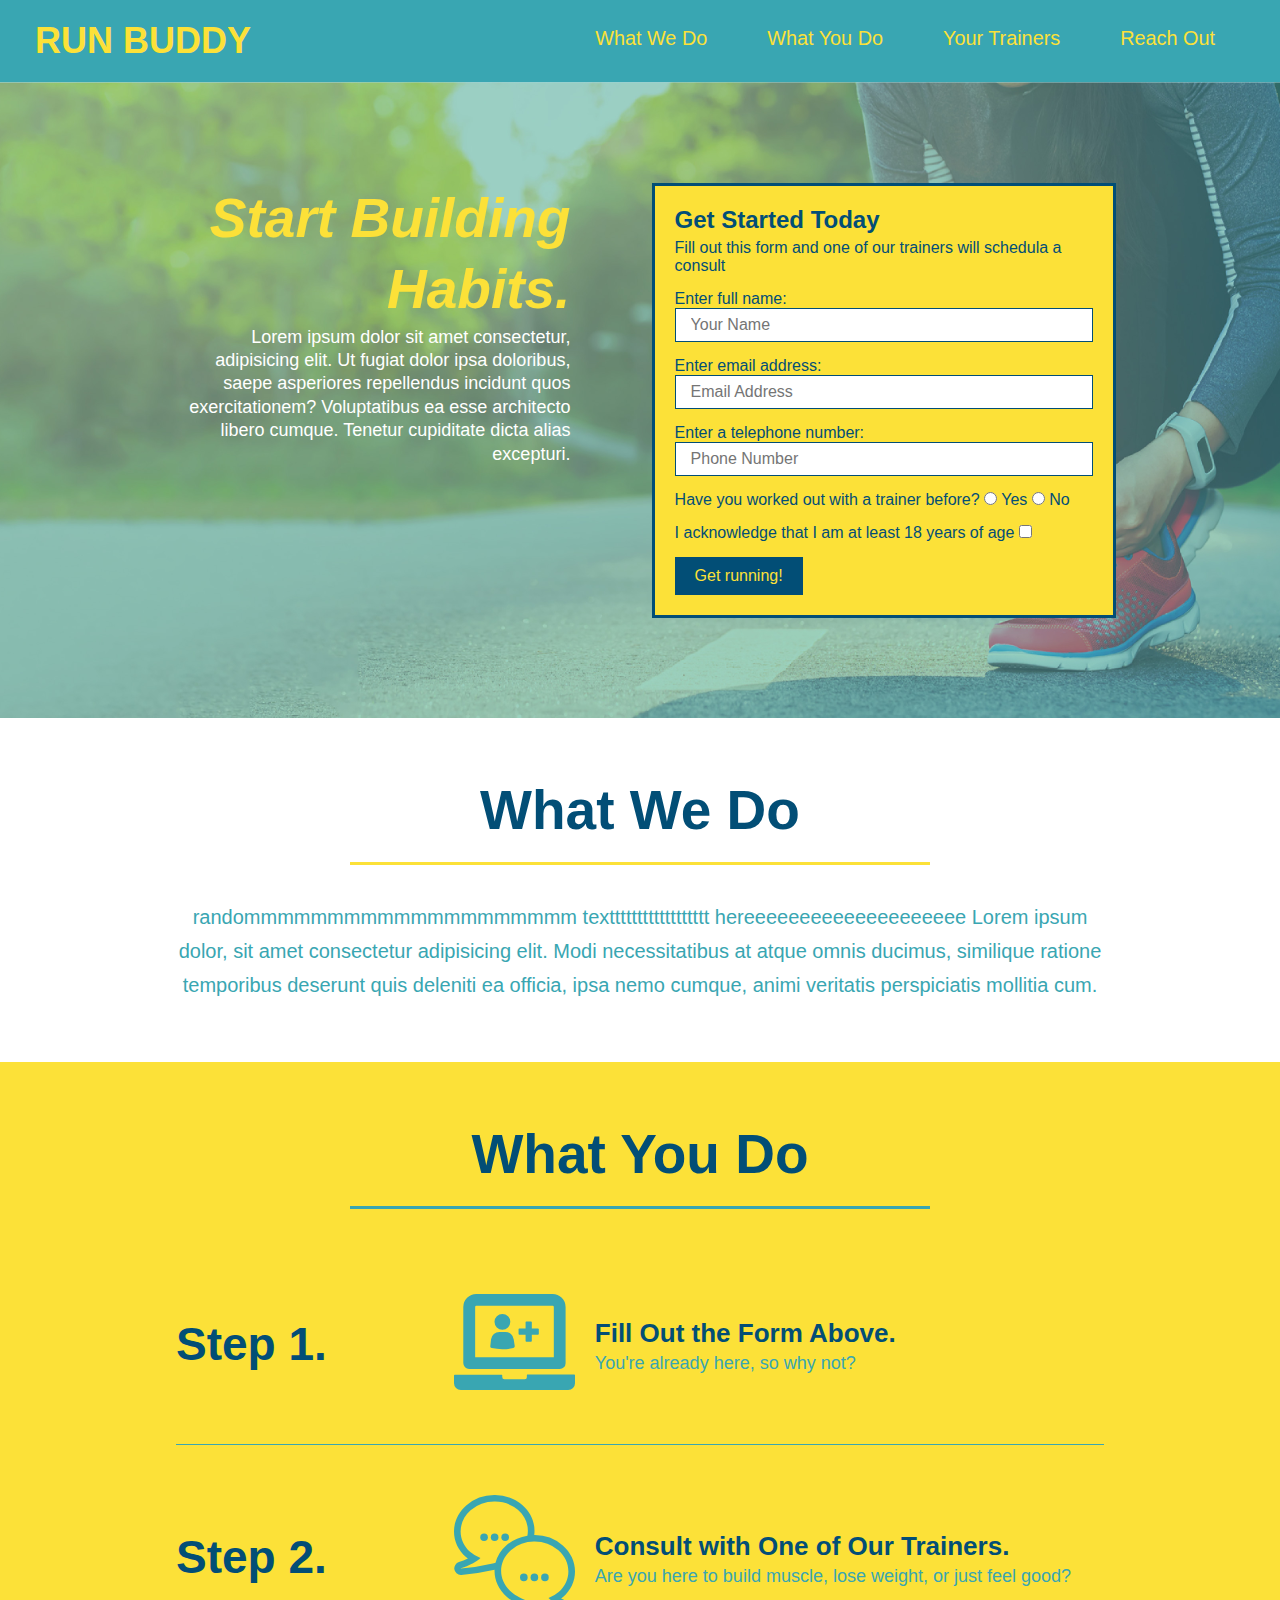
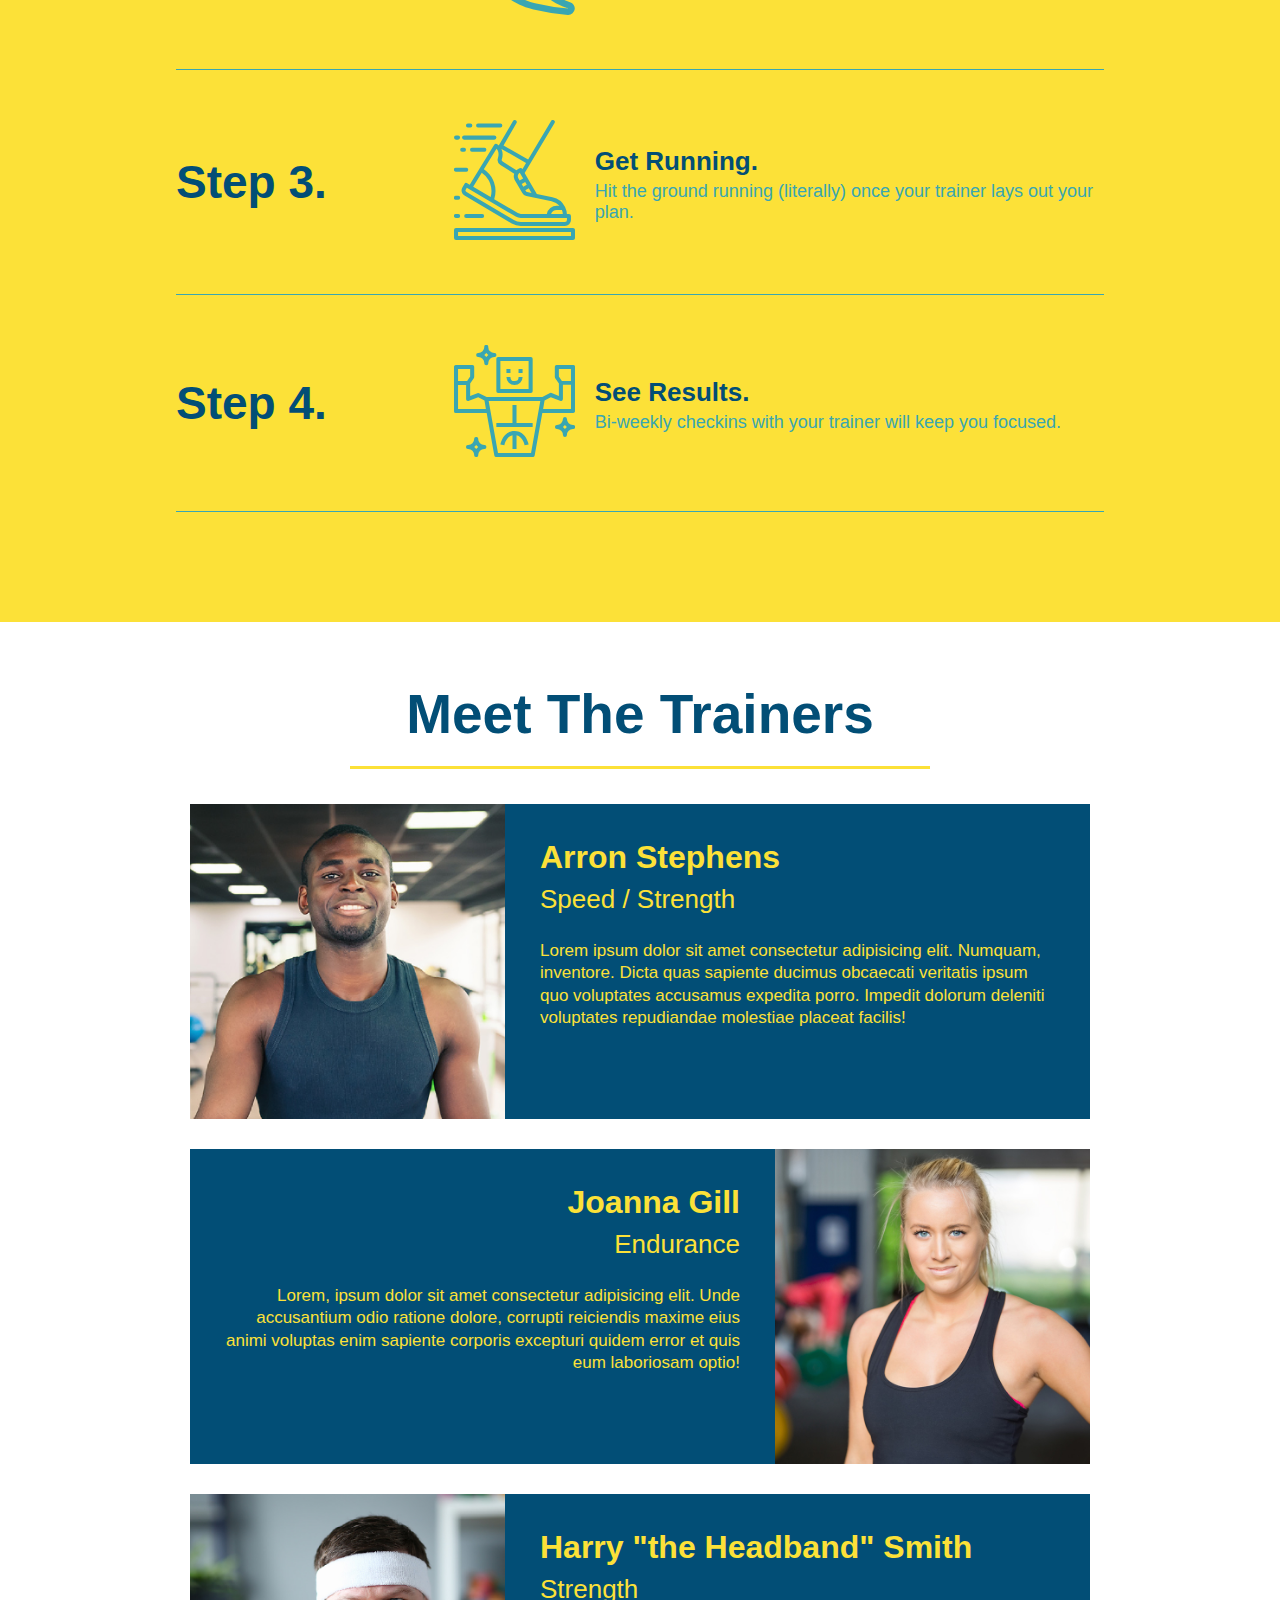
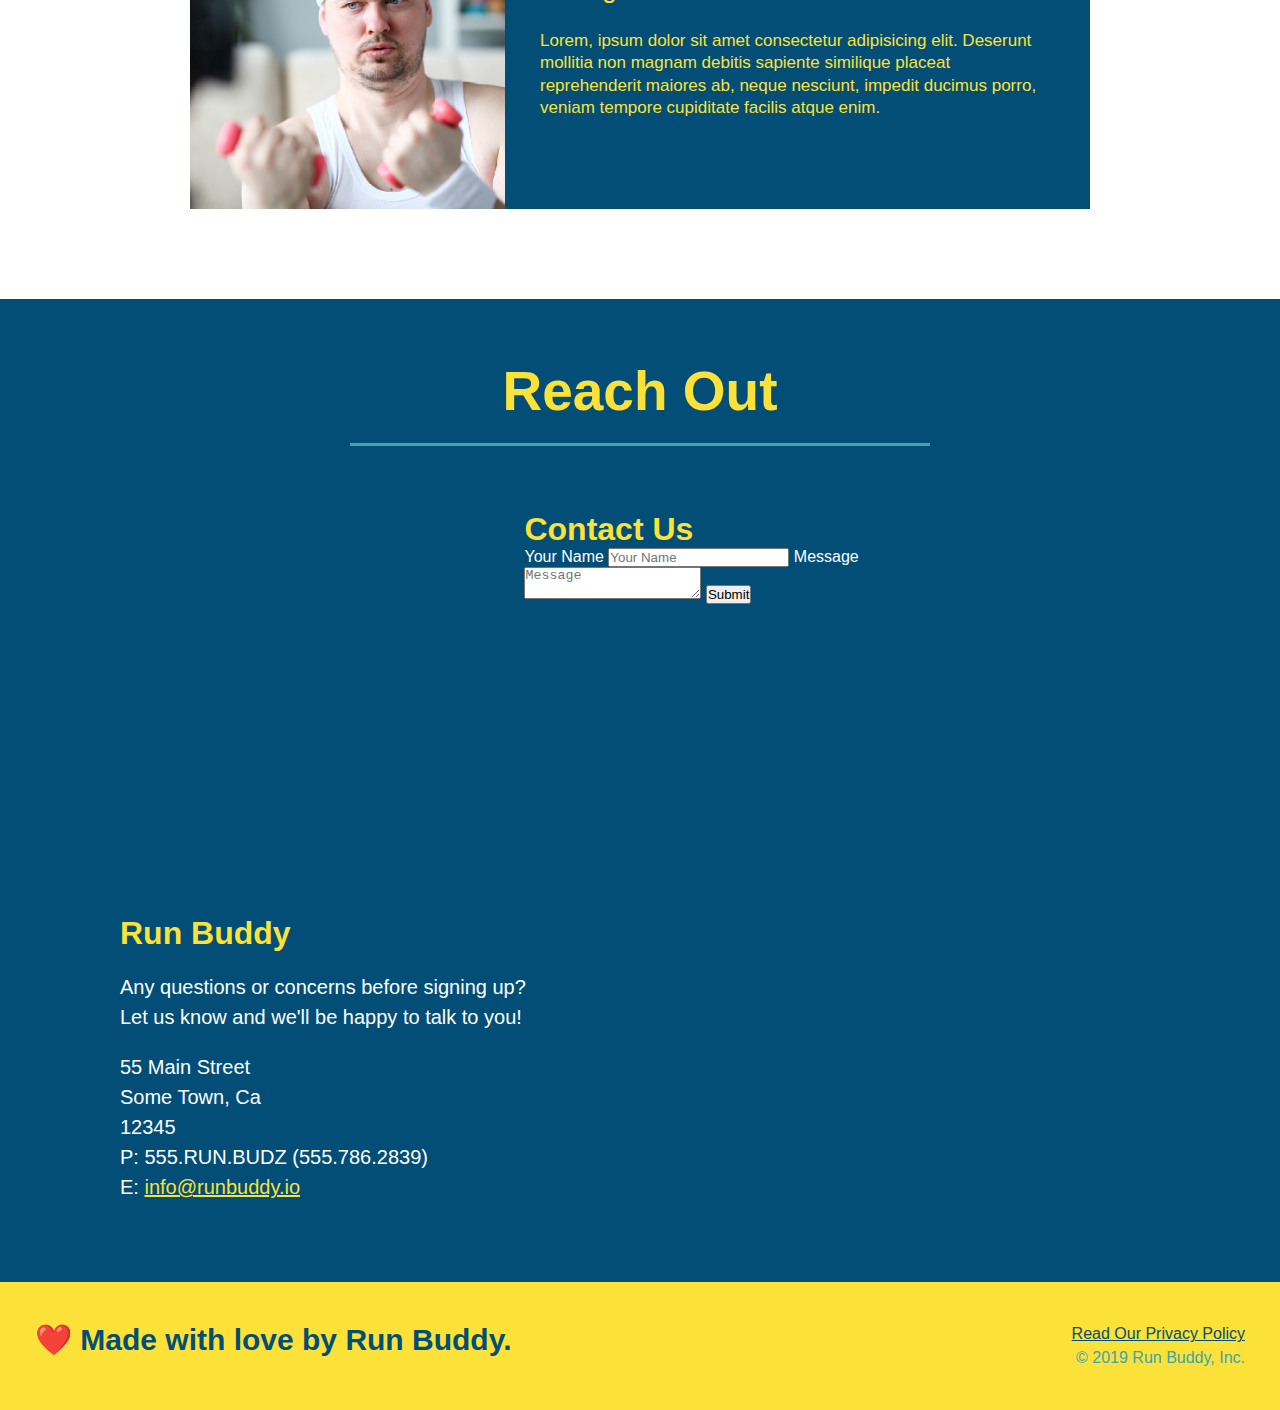
==== index.html @ 15482acc "add flexbox to the steps" ====
<!DOCTYPE html>
<html lang="en">
    <head>
        <meta charset="UTF-8" />
        <title>Run Buddy</title>
        <link rel="stylesheet" href="./assets/css/style.css" />
    </head>
    <body>
        <!-- navigation-->
        <header>
            <h1>
                <a href="/">RUN BUDDY</a>
            </h1>

            <nav>
                <ul>
                    <li>
                        <a href="#what-we-do">What We Do</a>
                    </li>
                    <li>
                        <a href="#what-you-do">What You Do</a>
                    </li>
                    <li>
                        <a href="#your-trainers">Your Trainers</a>
                    </li>
                    <li>
                        <a href="#reach-out">Reach Out</a>
                    </li>
                </ul>
            </nav>
        </header>

        <!-- hero/jumbotron-->
        <section class="hero">
            <div class="hero-cta">
                <h2>Start Building Habits.</h2>
                <p>
                    Lorem ipsum dolor sit amet consectetur, adipisicing elit. Ut fugiat dolor ipsa doloribus, saepe asperiores repellendus incidunt quos exercitationem? Voluptatibus ea esse architecto libero cumque. Tenetur cupiditate dicta alias excepturi.
                </p>
            </div>
            <div class="hero-form">
                <h3>Get Started Today</h3>
                <p>Fill out this form and one of our trainers will schedula a consult</p>
        <!-- Add form element -->
                <form>
                    <label for="name">Enter full name:</label>
                    <input type="text" placeholder="Your Name" name="name" id="name" class="form-input" />
                    <label for="email">Enter email address:</label>
                    <input type="email" placeholder="Email Address" name="email" id="email" class="form-input" />
                    <label for="phone">Enter a telephone number:</label>
                    <input type="tel" placeholder="Phone Number" name="phone" id="phone" class="form-input" />
                    <p>
                        Have you worked out with a trainer before?
                        <input type="radio" name="trainer-confirm" id="trainer-yes" />
                        <label for="trainer-yes">Yes</label>
                        <input type="radio" name="trainer-confirm" id="trainer-no" />
                        <label for="trainer-no">No</label>
                    </p>
                    <p>
                        <label for="checkbox">
                            I acknowledge that I am at least 18 years of age
                        </label>
                        <input type="checkbox" name="age-confirm" id="checkbox" />
                    </p>
                    <button type="submit">
                        Get running!
                    </button>
                </form>
            </div>
        </section>
        <!-- end hero -->

        <!-- "what we do" section -->
        <section id="what-we-do" class="intro">
            <div class="flex-row">
                <h2 class="section-title primary-border">
                    What We Do
                </h2>
            </div>
            <div class="flex-row">
                <p>
                    randommmmmmmmmmmmmmmmmmmm textttttttttttttttttt hereeeeeeeeeeeeeeeeeeee Lorem ipsum dolor, sit amet consectetur adipisicing elit. Modi necessitatibus at atque omnis ducimus, similique ratione temporibus deserunt quis deleniti ea officia, ipsa nemo cumque, animi veritatis perspiciatis mollitia cum.
                </p>
            </div>
        </section>

        <!-- "what you do" section -->
        <section id="what-you-do" class="steps">
            <div class="flex-row">
                <h2 class="section-title secondary-border">
                    What You Do
                </h2>
            </div>
            <div class="step">
                <h3>Step 1.</h3>
                <div class="step-info">
                    <div class="step-img">
                        <img src="./assets/images/step-1.svg" alt="" />
                    </div>
                    <div class="step-text">
                        <h4>Fill Out the Form Above.</h4>
                        <p>You're already here, so why not?</p>
                    </div>
                </div>
            </div>

            <div class="step">
                <h3>Step 2.</h3>
                <div class="step-info">
                    <div class="step-img">
                        <img src="./assets/images/step-2.svg" alt="" />
                    </div>
                    <div class="step-text">
                        <h4>Consult with One of Our Trainers.</h4>
                        <p>Are you here to build muscle, lose weight, or just feel good?</p>
                    </div>
                </div>                
            </div>

            <div class="step">
                <h3>Step 3.</h3>
                <div class="step-info">
                    <div class="step-img">
                        <img src="./assets/images/step-3.svg" alt="" />
                    </div>
                    <div class="step-text">
                        <h4>Get Running.</h4>
                        <p>Hit the ground running (literally) once your trainer lays out your plan.</p>
                    </div>
                </div>
            </div>

            <div class="step">
                <h3>Step 4.</h3>
                <div class="step-info">
                    <div class="step-img">
                        <img src="./assets/images/step-4.svg" alt="" />
                    </div>
                    <div class="step-text">
                        <h4>See Results.</h4>
                        <p>Bi-weekly checkins with your trainer will keep you focused.</p>
                    </div>
                </div>               
            </div>
        </section>

        <!-- "meet the trainers" section -->
        <section id="your-trainers" class="trainers">
            <div class="flex-row">
                <h2 class="section-title primary-border">
                    Meet The Trainers
                </h2>
            </div>
            <article class="trainer">
                <img src="./assets/images/trainer-1.jpg" alt="Arron Stephens in his workout clothes, ready to pump iron" />
                <div class="trainer-bio text-left">
                    <h3>Arron Stephens</h3>
                    <h4>Speed / Strength</h4>
                    <p>
                        Lorem ipsum dolor sit amet consectetur adipisicing elit. Numquam, inventore. Dicta quas sapiente ducimus obcaecati veritatis ipsum quo voluptates accusamus expedita porro. Impedit dolorum deleniti voluptates repudiandae molestiae placeat facilis!
                    </p>
                </div>
            </article>

            <article class="trainer">
                <div class="trainer-bio text-right">
                    <h3>Joanna Gill</h3>
                    <h4>Endurance</h4>
                    <p>
                        Lorem, ipsum dolor sit amet consectetur adipisicing elit. Unde accusantium odio ratione dolore, corrupti reiciendis maxime eius animi voluptas enim sapiente corporis excepturi quidem error et quis eum laboriosam optio!
                    </p>
                </div>
                <img src="./assets/images/trainer-2.jpg" alt="Joanna Gill cooling off after a workout" />
            </article>

            <article class="trainer">
                <img src="./assets/images/trainer-3.jpg" alt="Harry Smith wearing a headband and lifting comically small pink weights" />
                <div class="trainer-bio text-left">
                    <h3>Harry "the Headband" Smith</h3>
                    <h4>Strength</h4>
                    <p>
                        Lorem, ipsum dolor sit amet consectetur adipisicing elit. Deserunt mollitia non magnam debitis sapiente similique placeat reprehenderit maiores ab, neque nesciunt, impedit ducimus porro, veniam tempore cupiditate facilis atque enim.
                    </p>
                </div>
            </article>
        </section>

        <!-- "reach out" section -->
        <section id="reach-out" class="contact">
            <div class="flex-row">
                <h2 class="section-title secondary-border">
                    Reach Out
                </h2>
            </div>
            <div class="contact-info">
                <iframe 
                src="https://www.google.com/maps/embed?pb=!1m18!1m12!1m3!1d11662.022417345603!2d-89.52331076310871!3d43.05183266634225!2m3!1f0!2f0!3f0!3m2!1i1024!2i768!4f13.1!3m3!1m2!1s0x8807afac6331f0a3%3A0x251a394d178d9da2!2s6%20N%20Lincoln%20Ridge%20Dr%2C%20Madison%2C%20WI%2053719!5e0!3m2!1sen!2sus!4v1614653381015!5m2!1sen!2sus" 
                frameborder="0"
                style="border:0;" 
                allowfullscreen="" 
                loading="lazy"
                >
                </iframe>
                <div class="contact-form">
                    <h3>Contact Us</h3>
                    <form>
                       <label for="contact-name">Your Name</label>
                       <input type="text" id="contact-name" placeholder="Your Name" />
                  
                       <label for="contact-message">Message</label>
                       <textarea id="contact-message" placeholder="Message"></textarea>
                  
                       <button type="submit">Submit</button>
                      </form>
                  </div>
                <div>
                    <h3>Run Buddy</h3>
                    <p>
                        Any questions or concerns before signing up?
                        <br />
                        Let us know and we'll be happy to talk to you!
                    </p>
                    <address>
                        55 Main Street <br />
                        Some Town, Ca <br />
                        12345 <br />
                        P: 555.RUN.BUDZ (555.786.2839) <br />
                        E: <a href="mailto:info@runbuddy.io">info@runbuddy.io</a>
                    </address>
                </div>
            </div>
        </section>
       
        <!-- footer -->
        <footer>
            <h2>❤️ Made with love by Run Buddy.</h2>

            <div>
                <a href="#">Read Our Privacy Policy</a> <br />
                &copy; 2019 Run Buddy, Inc.
            </div>
        </footer>
    </body>
</html>
---- assets/css/style.css ----
* {
    margin: 0;
    padding: 0;
    box-sizing: border-box;
}

body {
    color: #39a6b2;
    font-family: Helvetica, Arial, sans-serif;
}

header {
    padding: 20px 35px;
    background-color: #39a6b2;
    display: flex;
    justify-content: space-between;
    flex-wrap: wrap;
}

header h1 {
    font-weight: bold;
    font-size: 36px;
    color: #fce138;
    margin: 0;
}

header a {
    text-decoration: none;
    color: #fce138;
}

header nav {
    margin: 7px 0;
}

header nav ul {
    display: flex;
    flex-wrap: wrap;
    justify-content: space-between;
    align-items: center;
    list-style: none;
}

header nav ul li a {
    margin: 0 30px;
    font-weight: lighter;
    font-size: 1.55vw;
}

footer {
    background: #fce138;
    width: 100%;
    padding: 40px 35px;
    display: flex;
    justify-content: space-between;
    flex-wrap: wrap;
}

footer h2 {
    color: #024e76;
    font-size: 30px;
    margin: 0;
}

footer div {
    line-height: 1.5;
    text-align: right;
}

footer a {
    color: #024e76;
}

section {
    padding: 60px;
}

/* Hero Style Start */
.hero {
    background-image: url("../images/hero-bg.jpg");
    background-size: cover;
    background-position: center;
    display: flex;
    justify-content: center;
    flex-wrap: wrap;
}

.hero-cta {
    width: 35%;
    text-align: right;
    margin: 3.5%;
    color: #fff;
    font-size: 18px;
    line-height: 1.3;
}

.hero-cta h2 {
    font-style: italic;
    font-size: 55px;
    color: #fce138;
}

.hero-form {
    color: #024e76;
    padding: 20px;
    background-color: #fce138;
    border: solid 3px #024e76;
    width: 40%;
    margin: 3.5%;
}

.hero-form h3 {
    margin: 0;
    font-size: 24px;
}

.hero-form p {
    margin: 5px 0 15px 0;
}

.form-input {
    display: block;
    font-size: 16px;
    padding: 7px 15px;
    border: 1px solid #024e76;
    color: #024e76;
    width: 100%;
    margin-bottom: 15px;
}

.hero-form button {
    padding: 10px 20px;
    border: none;
    font-size: 16px;
    color: #fce138;
    background-color: #024e76;
}

/* Hero Style End */

.intro p {
    line-height: 1.7;
    color: #39a6b2;
    width: 80%;
    font-size: 20px;
    margin: 0 auto;
    text-align: center;
}

.steps {
    background: #fce138;
}

.section-title {
    font-size: 55px;
    color: #024e76;
    border-bottom: 3px solid;
    padding-bottom: 20px;
    text-align: center;
    margin: 0 auto 35px auto;
    width: 50%;
}

.primary-border {
    border-color: #fce138;
}

.secondary-border {
    border-color: #39a6b2;
}

.step {
    margin: 50px auto;
    padding-bottom: 50px;
    width: 80%;
    border-bottom: 1px solid #39a6b2;
    display: flex;
    flex-wrap: wrap;
    align-items: center;
    justify-content: space-between;
}

.step h3 {
    color: #024e76;
    font-size: 46px;
    flex: 1 30%;
}

.step-info {
    flex: 2 70%;
    display: flex;
    flex-wrap: wrap;
    align-items: center;
}

.step-img {
    flex: 1 12%;
    margin-right: 20px;
}

.step-img img {
    max-width: 100%;
}

.step-text {
    flex: 12;
}

.step-text p {
    color: #39a6b2;
    font-size: 18px;
}

.step-text h4 {
    font-size: 26px;
    line-height: 1.5;
    color: #024e76;
}

/* Trainers section */
.trainers {

}

.trainer {
    width: 900px;
    margin: 0 auto 30px auto;
    background: #024e76;
    color: #fce138;
    overflow: auto;
}

.trainer img {
    width: 35%;
    float: left;
}

.trainer-bio {
    padding: 35px;
    float: left;
    width: 65%;
}

.trainer-bio h3 {
    font-size: 32px;
    margin-bottom: 8px;
}

.trainer-bio h4 {
    font-weight: lighter;
    font-size: 26px;
    margin-bottom: 25px;
}

.trainer-bio p {
    font-size: 17px;
    line-height: 1.3;
}

/* Reach Out section */
.contact {
    background-color: #024e76;
}

.contact h2 {
    color: #fce138;
}

.contact-info iframe {
    width: 400px;
    height: 400px;
}

.contact-info div {
    width: 410px;
    display: inline-block;
    vertical-align: top;
    text-align: left;
    margin: 30px 0 0 60px;
    color: white;
}

.contact-info div h3 {
    color: #fce138;
    font-size: 32px;
}

.contact-info p, .contact-info address {
    margin: 20px 0;
    line-height: 1.5;
    font-size: 20px;
    font-style: normal;
}

.contact-info a {
    color: #fce138;
}

.text-left {
    text-align: left;
}

.text-right {
    text-align: right;
}

.flex-row {
    display: flex;
}
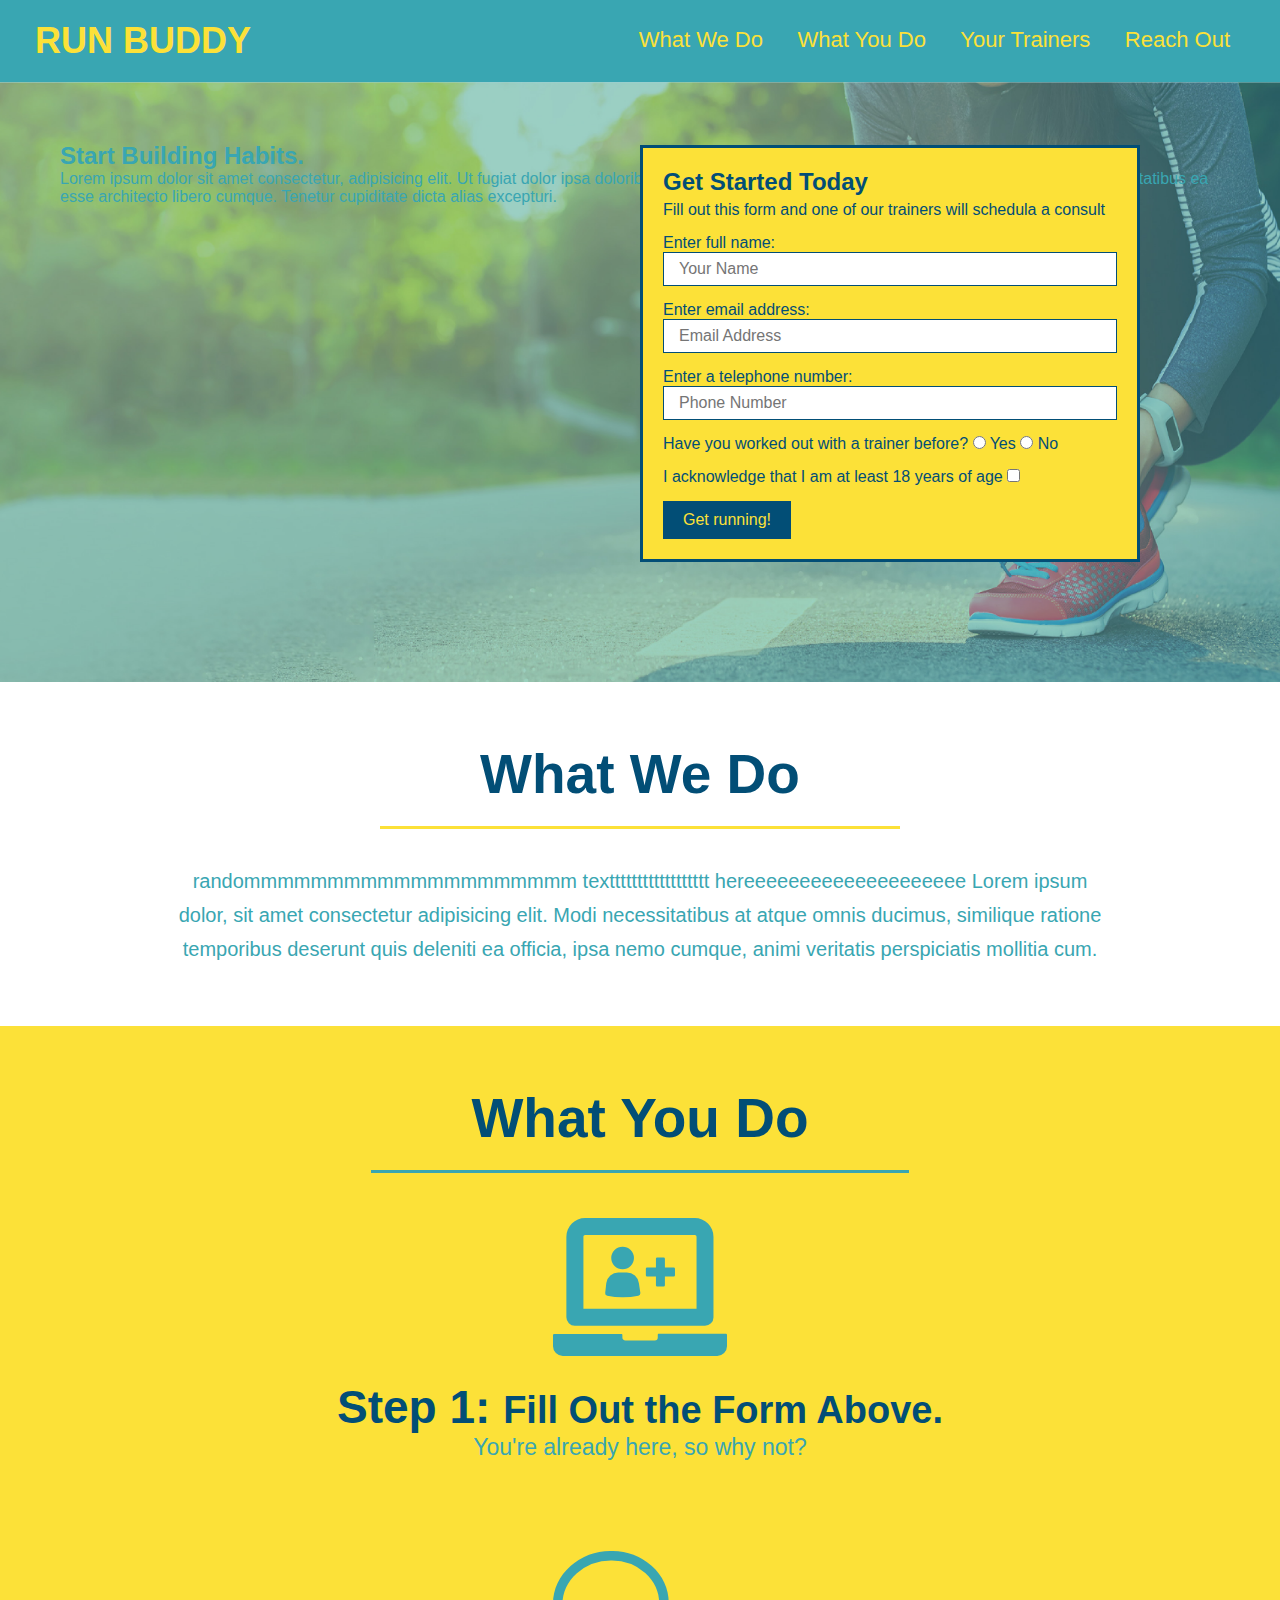
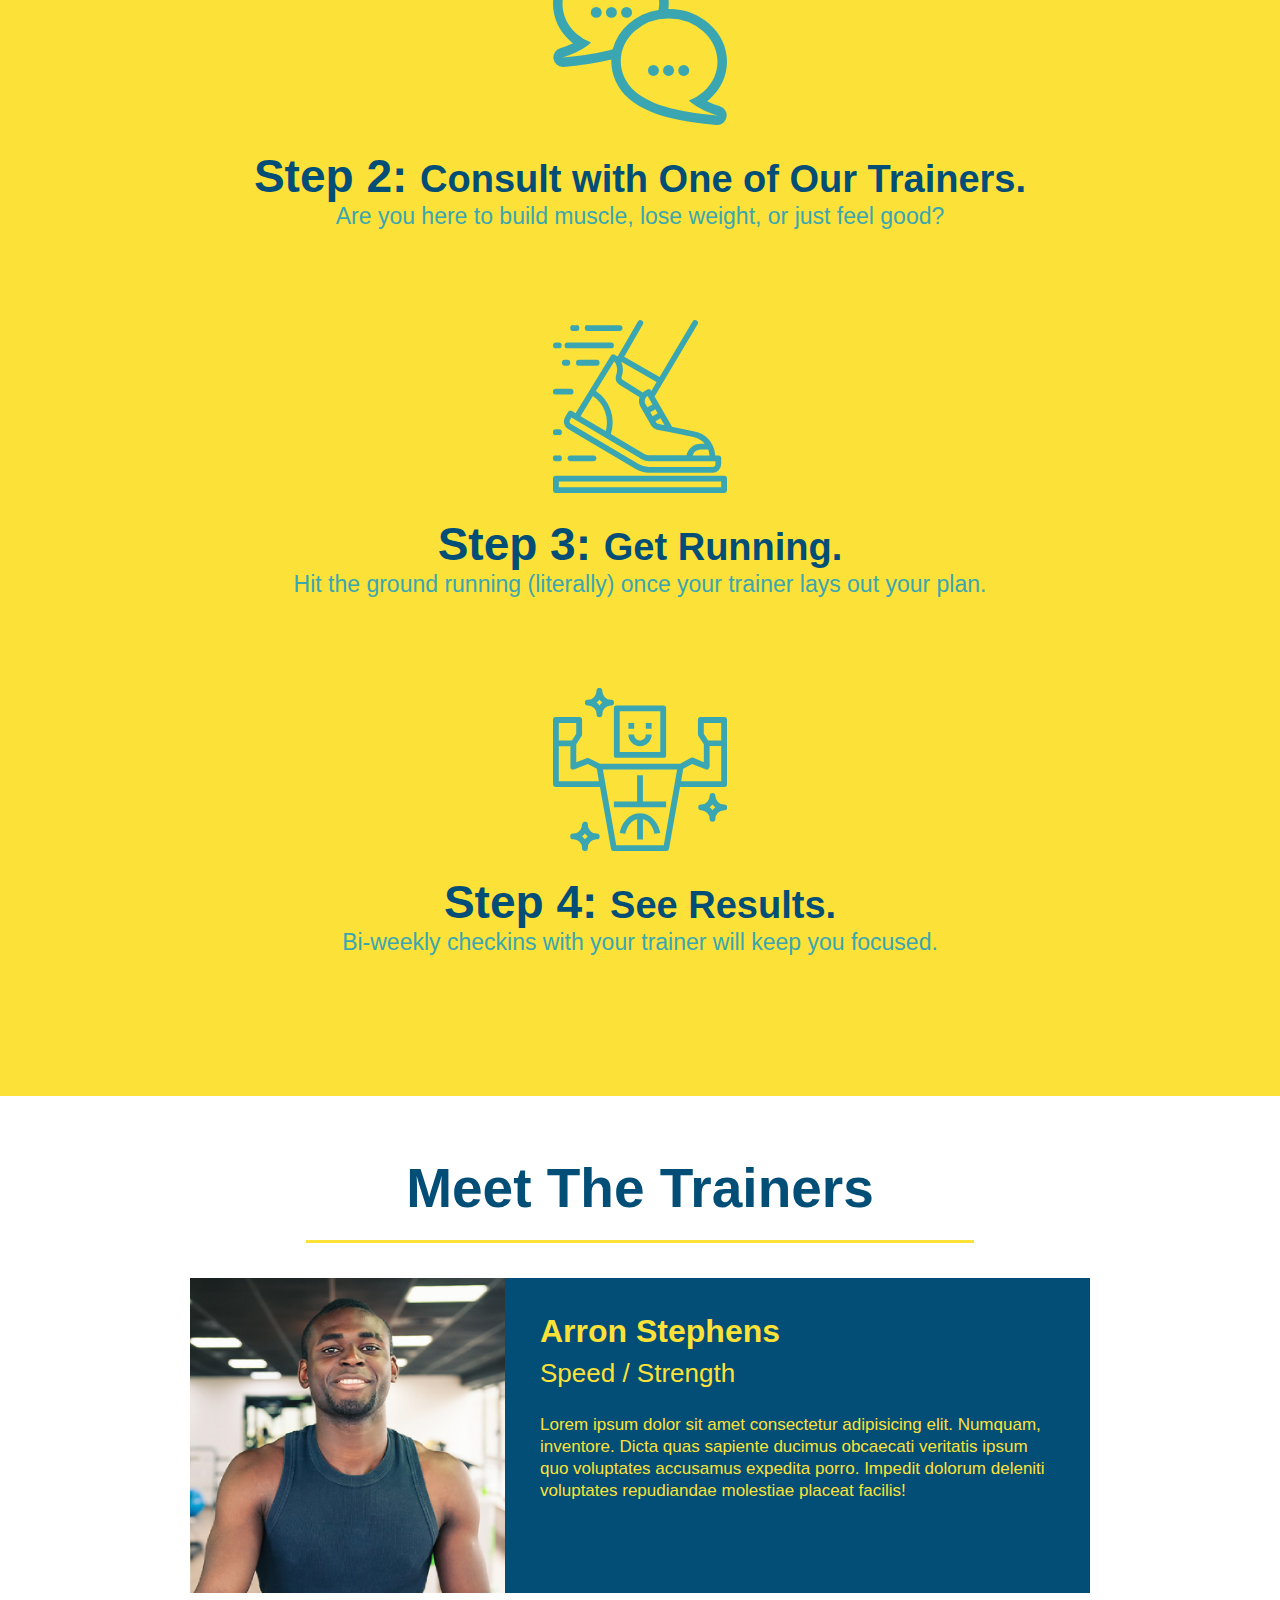
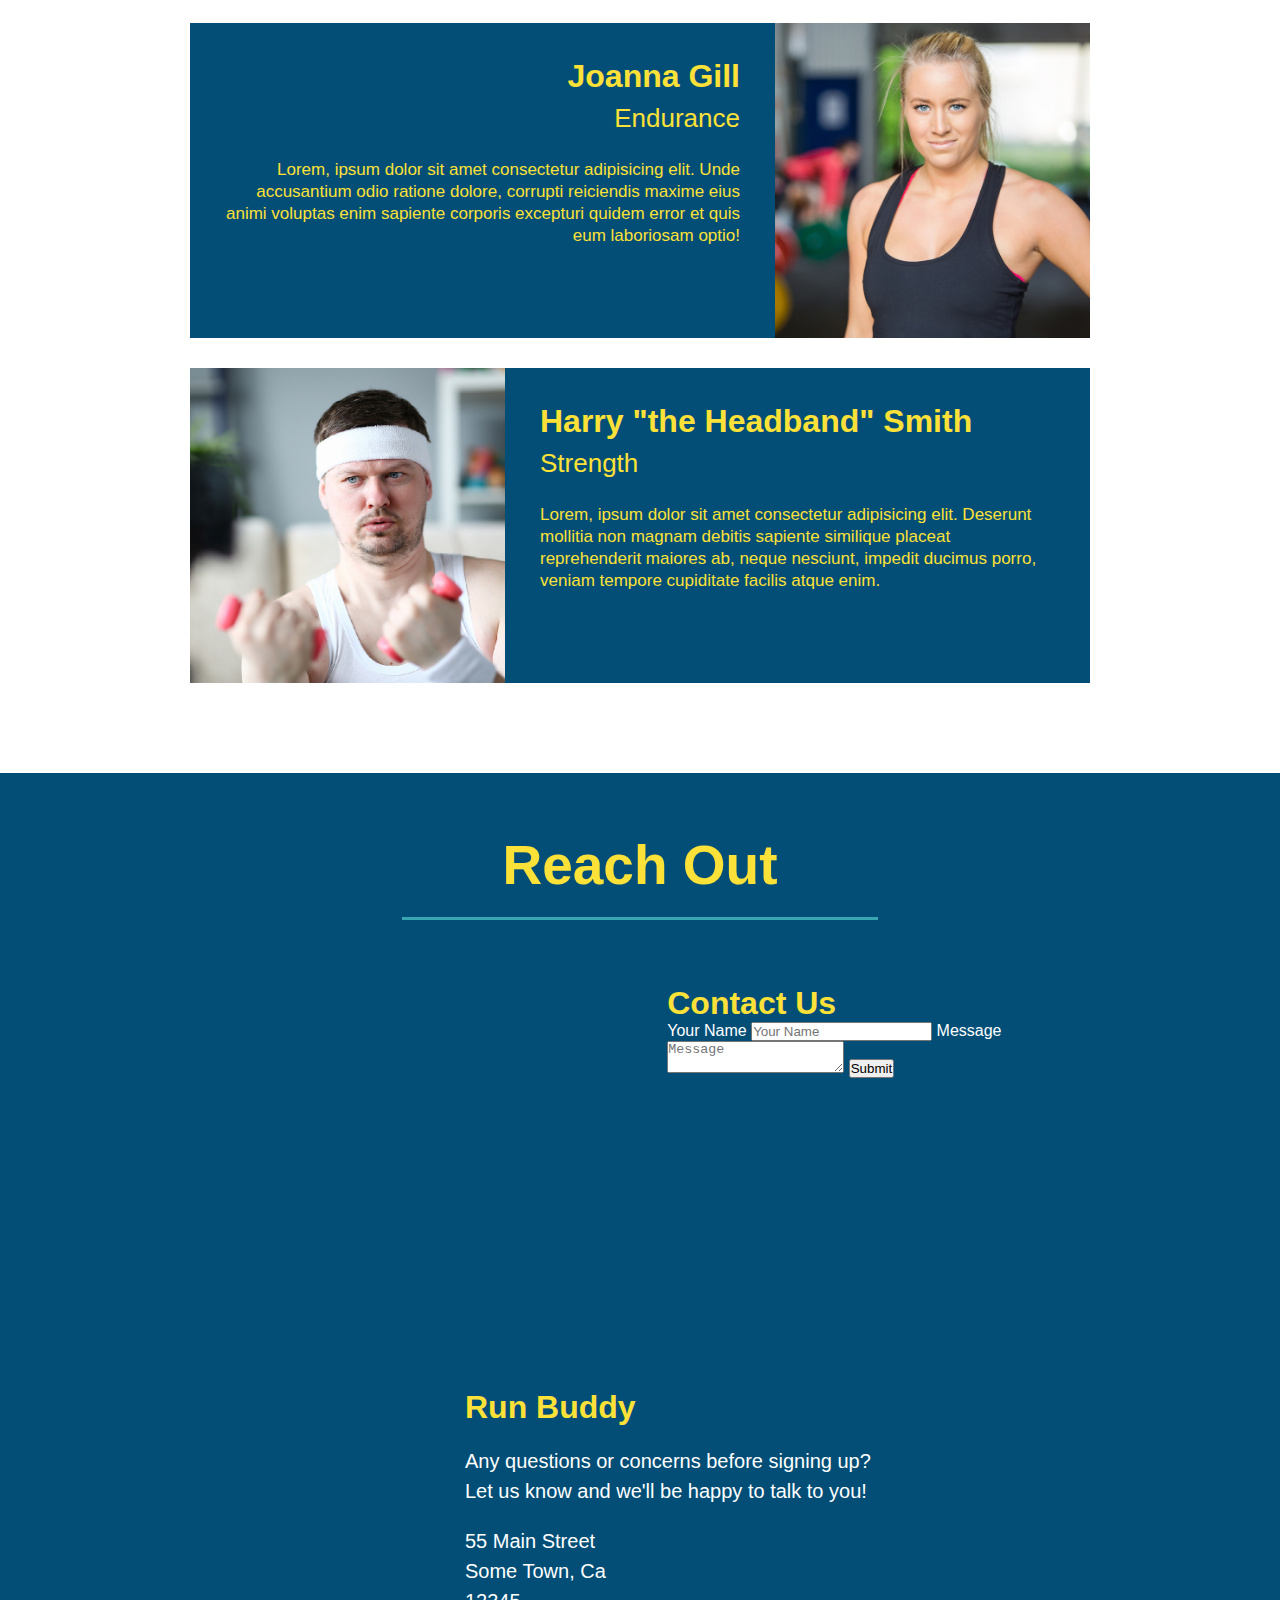
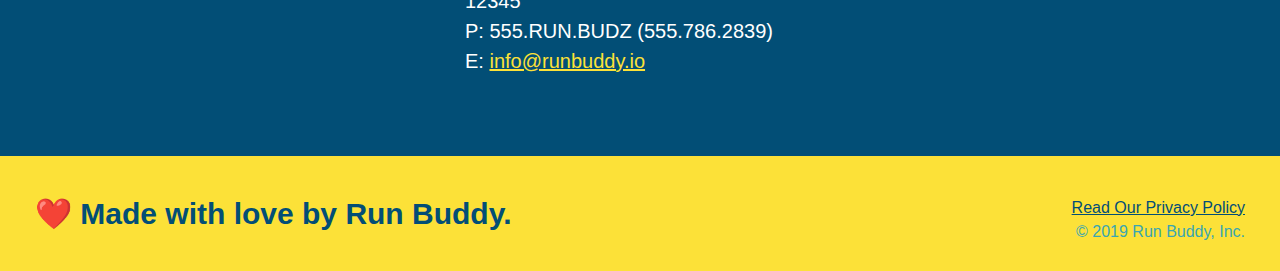
==== commit 4efee8fe: "clean tree" ====
--- a/index.html
+++ b/index.html
@@ -2,6 +2,7 @@
 <html lang="en">
     <head>
         <meta charset="UTF-8" />
+       <!-- <meta name="viewport" content="width=device-width, initial-scale=1.0" /> -->
         <title>Run Buddy</title>
         <link rel="stylesheet" href="./assets/css/style.css" />
     </head>
@@ -72,85 +73,44 @@
 
         <!-- "what we do" section -->
         <section id="what-we-do" class="intro">
-            <div class="flex-row">
-                <h2 class="section-title primary-border">
-                    What We Do
-                </h2>
-            </div>
-            <div class="flex-row">
-                <p>
-                    randommmmmmmmmmmmmmmmmmmm textttttttttttttttttt hereeeeeeeeeeeeeeeeeeee Lorem ipsum dolor, sit amet consectetur adipisicing elit. Modi necessitatibus at atque omnis ducimus, similique ratione temporibus deserunt quis deleniti ea officia, ipsa nemo cumque, animi veritatis perspiciatis mollitia cum.
-                </p>
-            </div>
+            <h2 class="section-title primary-border">What We Do</h2>
+            <p>
+                randommmmmmmmmmmmmmmmmmmm textttttttttttttttttt hereeeeeeeeeeeeeeeeeeee Lorem ipsum dolor, sit amet consectetur adipisicing elit. Modi necessitatibus at atque omnis ducimus, similique ratione temporibus deserunt quis deleniti ea officia, ipsa nemo cumque, animi veritatis perspiciatis mollitia cum.
+            </p>
         </section>
 
         <!-- "what you do" section -->
         <section id="what-you-do" class="steps">
-            <div class="flex-row">
-                <h2 class="section-title secondary-border">
-                    What You Do
-                </h2>
-            </div>
-            <div class="step">
-                <h3>Step 1.</h3>
-                <div class="step-info">
-                    <div class="step-img">
-                        <img src="./assets/images/step-1.svg" alt="" />
-                    </div>
-                    <div class="step-text">
-                        <h4>Fill Out the Form Above.</h4>
-                        <p>You're already here, so why not?</p>
-                    </div>
-                </div>
-            </div>
-
-            <div class="step">
-                <h3>Step 2.</h3>
-                <div class="step-info">
-                    <div class="step-img">
-                        <img src="./assets/images/step-2.svg" alt="" />
-                    </div>
-                    <div class="step-text">
-                        <h4>Consult with One of Our Trainers.</h4>
-                        <p>Are you here to build muscle, lose weight, or just feel good?</p>
-                    </div>
-                </div>                
-            </div>
-
-            <div class="step">
-                <h3>Step 3.</h3>
-                <div class="step-info">
-                    <div class="step-img">
-                        <img src="./assets/images/step-3.svg" alt="" />
-                    </div>
-                    <div class="step-text">
-                        <h4>Get Running.</h4>
-                        <p>Hit the ground running (literally) once your trainer lays out your plan.</p>
-                    </div>
-                </div>
-            </div>
-
-            <div class="step">
-                <h3>Step 4.</h3>
-                <div class="step-info">
-                    <div class="step-img">
-                        <img src="./assets/images/step-4.svg" alt="" />
-                    </div>
-                    <div class="step-text">
-                        <h4>See Results.</h4>
-                        <p>Bi-weekly checkins with your trainer will keep you focused.</p>
-                    </div>
-                </div>               
+            <h2 class="section-title secondary-border">What You Do</h2>
+
+            <div>
+                <img src="./assets/images/step-1.svg" alt="" />
+                <h3>Step 1: <span>Fill Out the Form Above.</span></h3>
+                <p>You're already here, so why not?</p>
+            </div>
+
+            <div>
+                <img src="./assets/images/step-2.svg" alt="" />
+                <h3>Step 2: <span>Consult with One of Our Trainers.</span></h3>
+                <p>Are you here to build muscle, lose weight, or just feel good?</p>
+            </div>
+
+            <div>
+                <img src="./assets/images/step-3.svg" alt="" />
+                <h3>Step 3: <span>Get Running.</span></h3>
+                <p>Hit the ground running (literally) once your trainer lays out your plan.</p>
+            </div>
+
+            <div>
+                <img src="./assets/images/step-4.svg" alt="" />
+                <h3>Step 4: <span>See Results.</span></h3>
+                <p>Bi-weekly checkins with your trainer will keep you focused.</p>
             </div>
         </section>
 
         <!-- "meet the trainers" section -->
         <section id="your-trainers" class="trainers">
-            <div class="flex-row">
-                <h2 class="section-title primary-border">
-                    Meet The Trainers
-                </h2>
-            </div>
+            <h2 class="section-title primary-border">Meet The Trainers</h2>
             <article class="trainer">
                 <img src="./assets/images/trainer-1.jpg" alt="Arron Stephens in his workout clothes, ready to pump iron" />
                 <div class="trainer-bio text-left">
@@ -187,11 +147,7 @@
 
         <!-- "reach out" section -->
         <section id="reach-out" class="contact">
-            <div class="flex-row">
-                <h2 class="section-title secondary-border">
-                    Reach Out
-                </h2>
-            </div>
+            <h2 class="section-title secondary-border">Reach Out</h2>
             <div class="contact-info">
                 <iframe 
                 src="https://www.google.com/maps/embed?pb=!1m18!1m12!1m3!1d11662.022417345603!2d-89.52331076310871!3d43.05183266634225!2m3!1f0!2f0!3f0!3m2!1i1024!2i768!4f13.1!3m3!1m2!1s0x8807afac6331f0a3%3A0x251a394d178d9da2!2s6%20N%20Lincoln%20Ridge%20Dr%2C%20Madison%2C%20WI%2053719!5e0!3m2!1sen!2sus!4v1614653381015!5m2!1sen!2sus" 
--- a/assets/css/style.css
+++ b/assets/css/style.css
@@ -12,9 +12,6 @@
 header {
     padding: 20px 35px;
     background-color: #39a6b2;
-    display: flex;
-    justify-content: space-between;
-    flex-wrap: wrap;
 }
 
 header h1 {
@@ -22,6 +19,7 @@
     font-size: 36px;
     color: #fce138;
     margin: 0;
+    display: inline;
 }
 
 header a {
@@ -30,39 +28,35 @@
 }
 
 header nav {
+    float: right;
     margin: 7px 0;
 }
 
-header nav ul {
-    display: flex;
-    flex-wrap: wrap;
-    justify-content: space-between;
-    align-items: center;
-    list-style: none;
+header nav ul li {
+    display: inline;
 }
 
 header nav ul li a {
-    margin: 0 30px;
+    padding: 10px 15px;
     font-weight: lighter;
-    font-size: 1.55vw;
+    font-size: 22px;
 }
 
 footer {
     background: #fce138;
     width: 100%;
     padding: 40px 35px;
-    display: flex;
-    justify-content: space-between;
-    flex-wrap: wrap;
 }
 
 footer h2 {
+    display: inline;
     color: #024e76;
     font-size: 30px;
     margin: 0;
 }
 
 footer div {
+    float: right;
     line-height: 1.5;
     text-align: right;
 }
@@ -78,35 +72,22 @@
 /* Hero Style Start */
 .hero {
     background-image: url("../images/hero-bg.jpg");
+    height: 600px;
     background-size: cover;
     background-position: center;
-    display: flex;
-    justify-content: center;
-    flex-wrap: wrap;
-}
-
-.hero-cta {
-    width: 35%;
-    text-align: right;
-    margin: 3.5%;
-    color: #fff;
-    font-size: 18px;
-    line-height: 1.3;
-}
-
-.hero-cta h2 {
-    font-style: italic;
-    font-size: 55px;
-    color: #fce138;
+    position: relative;
+    align-items: flex-start;
 }
 
 .hero-form {
     color: #024e76;
     padding: 20px;
+    width: 500px;
     background-color: #fce138;
     border: solid 3px #024e76;
-    width: 40%;
-    margin: 3.5%;
+    position: absolute;
+    bottom: 120px;
+    right: 140px;
 }
 
 .hero-form h3 {
@@ -137,6 +118,10 @@
 }
 
 /* Hero Style End */
+
+.intro {
+    text-align: center;
+}
 
 .intro p {
     line-height: 1.7;
@@ -144,21 +129,20 @@
     width: 80%;
     font-size: 20px;
     margin: 0 auto;
-    text-align: center;
 }
 
 .steps {
+    text-align: center;
     background: #fce138;
 }
 
 .section-title {
     font-size: 55px;
     color: #024e76;
+    margin-bottom: 35px;
+    padding: 0 100px 20px 100px;
+    display: inline-block;
     border-bottom: 3px solid;
-    padding-bottom: 20px;
-    text-align: center;
-    margin: 0 auto 35px auto;
-    width: 50%;
 }
 
 .primary-border {
@@ -169,57 +153,33 @@
     border-color: #39a6b2;
 }
 
-.step {
-    margin: 50px auto;
-    padding-bottom: 50px;
-    width: 80%;
-    border-bottom: 1px solid #39a6b2;
-    display: flex;
-    flex-wrap: wrap;
-    align-items: center;
-    justify-content: space-between;
-}
-
-.step h3 {
+.steps div {
+    margin-bottom: 80px;
+}
+
+.steps img {
+    width: 15%;
+    margin: 10px 0;
+}
+
+.steps h3 {
     color: #024e76;
     font-size: 46px;
-    flex: 1 30%;
-}
-
-.step-info {
-    flex: 2 70%;
-    display: flex;
-    flex-wrap: wrap;
-    align-items: center;
-}
-
-.step-img {
-    flex: 1 12%;
-    margin-right: 20px;
-}
-
-.step-img img {
-    max-width: 100%;
-}
-
-.step-text {
-    flex: 12;
-}
-
-.step-text p {
+    margin-top: 10px;
+}
+
+.steps p {
     color: #39a6b2;
-    font-size: 18px;
-}
-
-.step-text h4 {
-    font-size: 26px;
-    line-height: 1.5;
-    color: #024e76;
+    font-size: 23px;
+}
+
+.steps span {
+    font-size: 38px;
 }
 
 /* Trainers section */
 .trainers {
-
+    text-align: center;
 }
 
 .trainer {
@@ -241,6 +201,14 @@
     width: 65%;
 }
 
+.text-left {
+    text-align: left;
+}
+
+.text-right {
+    text-align: right;
+}
+
 .trainer-bio h3 {
     font-size: 32px;
     margin-bottom: 8px;
@@ -259,6 +227,7 @@
 
 /* Reach Out section */
 .contact {
+    text-align: center;
     background-color: #024e76;
 }
 
@@ -294,16 +263,4 @@
 
 .contact-info a {
     color: #fce138;
-}
-
-.text-left {
-    text-align: left;
-}
-
-.text-right {
-    text-align: right;
-}
-
-.flex-row {
-    display: flex;
 }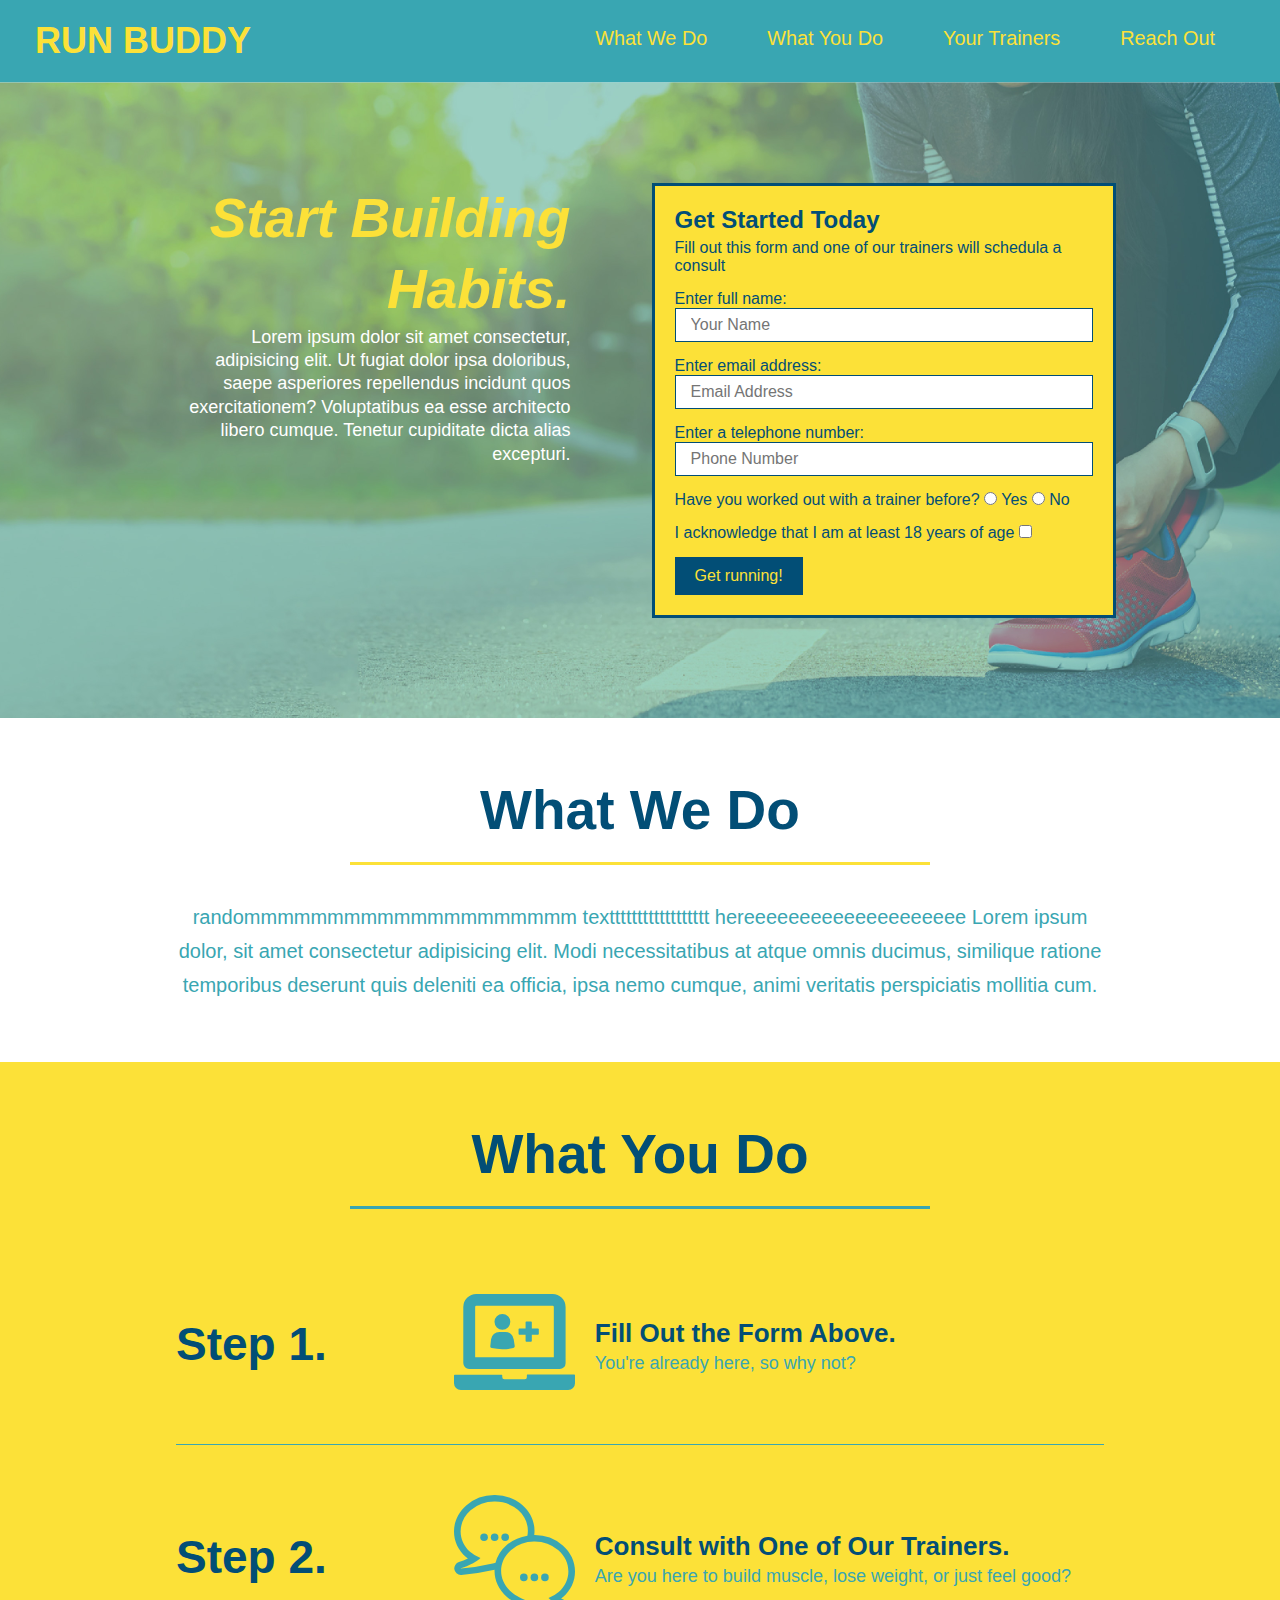
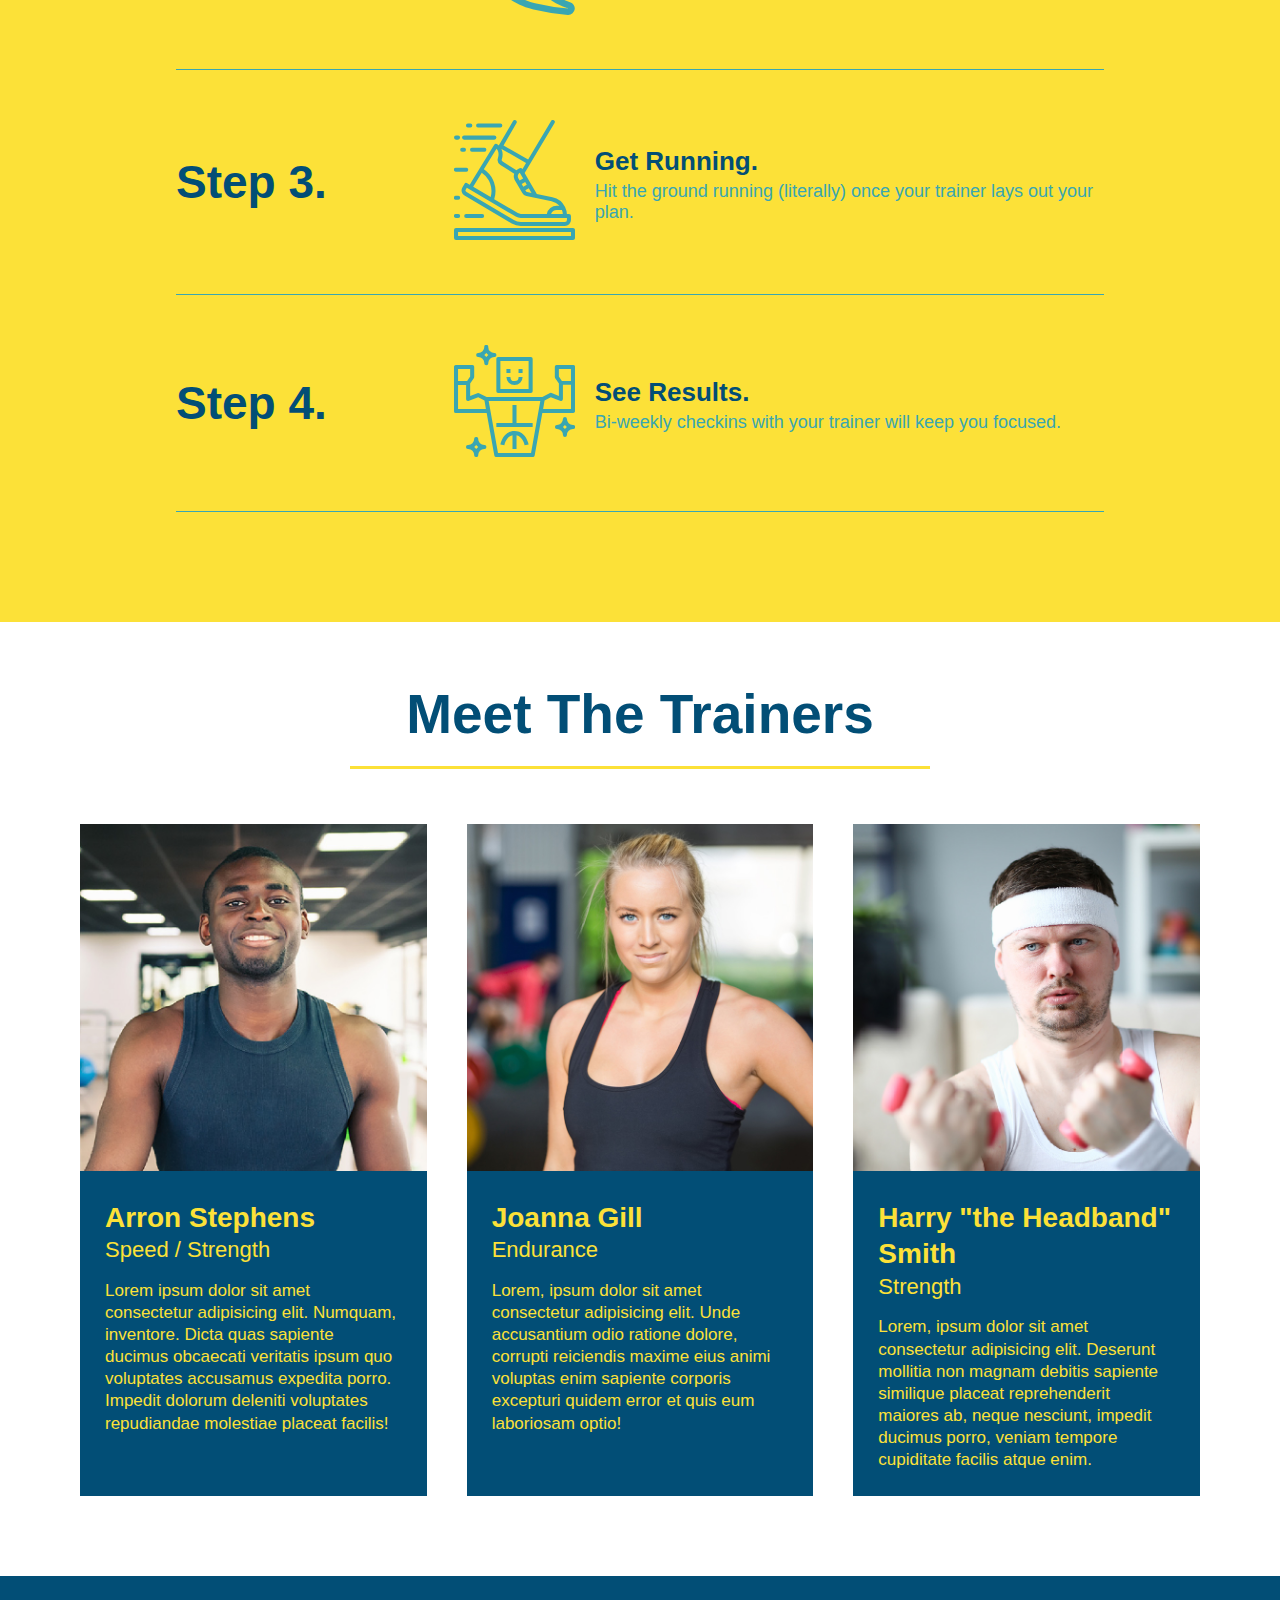
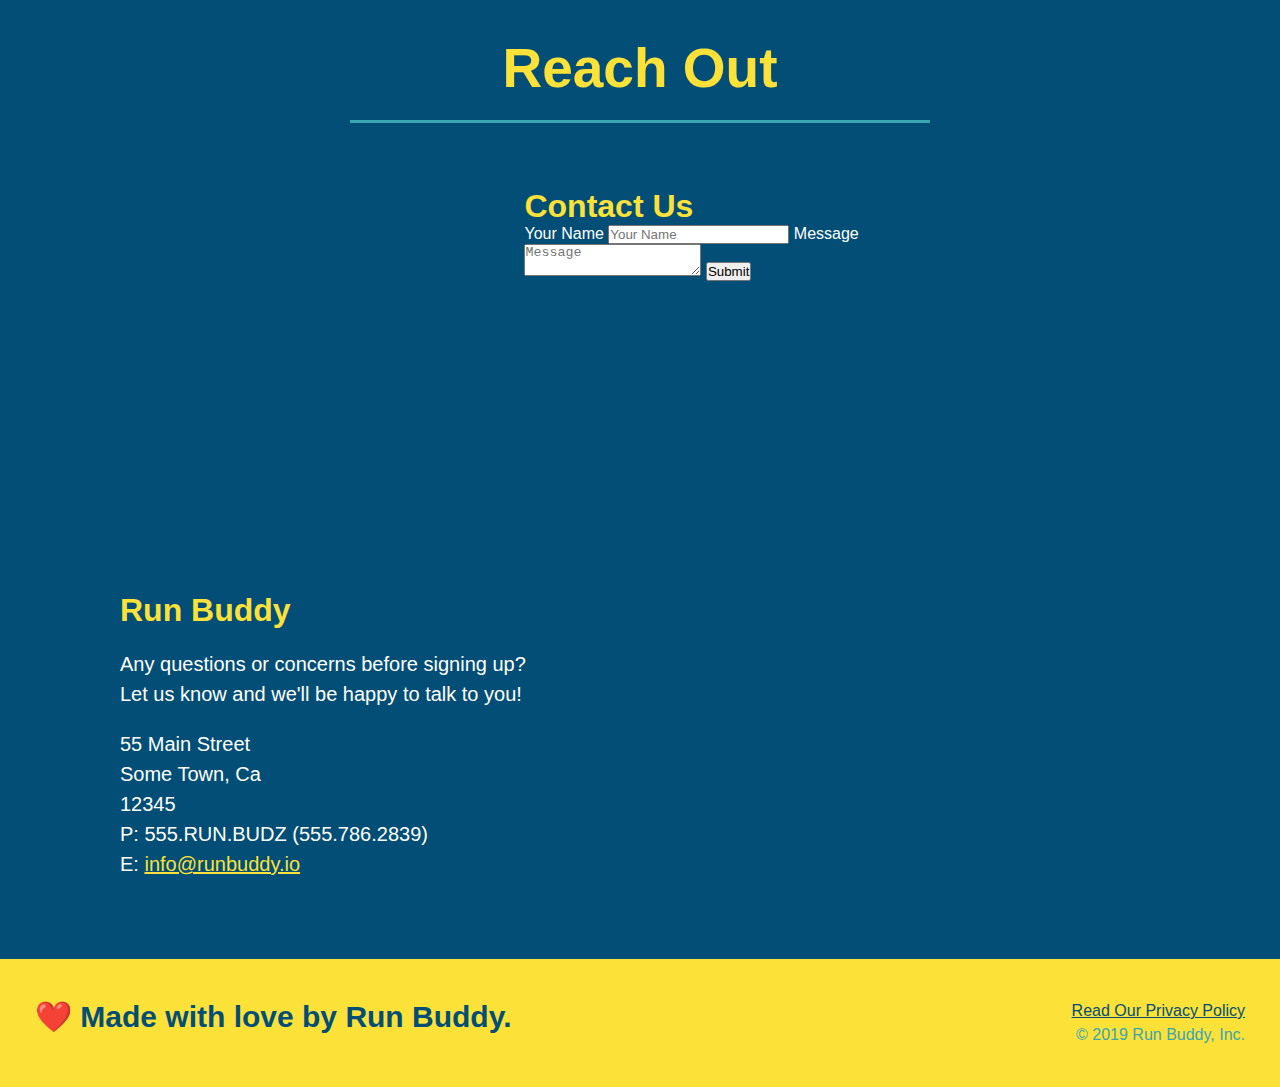
==== commit a28cb5eb: "add flexbox to the trainers" ====
--- a/index.html
+++ b/index.html
@@ -2,7 +2,7 @@
 <html lang="en">
     <head>
         <meta charset="UTF-8" />
-       <!-- <meta name="viewport" content="width=device-width, initial-scale=1.0" /> -->
+        <!-- <meta name="viewport" content="width=device-width, initial-scale=1.0" /> -->
         <title>Run Buddy</title>
         <link rel="stylesheet" href="./assets/css/style.css" />
     </head>
@@ -73,81 +73,128 @@
 
         <!-- "what we do" section -->
         <section id="what-we-do" class="intro">
-            <h2 class="section-title primary-border">What We Do</h2>
-            <p>
-                randommmmmmmmmmmmmmmmmmmm textttttttttttttttttt hereeeeeeeeeeeeeeeeeeee Lorem ipsum dolor, sit amet consectetur adipisicing elit. Modi necessitatibus at atque omnis ducimus, similique ratione temporibus deserunt quis deleniti ea officia, ipsa nemo cumque, animi veritatis perspiciatis mollitia cum.
-            </p>
+            <div class="flex-row">
+                <h2 class="section-title primary-border">
+                    What We Do
+                </h2>
+            </div>
+            <div class="flex-row">
+                <p>
+                    randommmmmmmmmmmmmmmmmmmm textttttttttttttttttt hereeeeeeeeeeeeeeeeeeee Lorem ipsum dolor, sit amet consectetur adipisicing elit. Modi necessitatibus at atque omnis ducimus, similique ratione temporibus deserunt quis deleniti ea officia, ipsa nemo cumque, animi veritatis perspiciatis mollitia cum.
+                </p>
+            </div>
         </section>
 
         <!-- "what you do" section -->
         <section id="what-you-do" class="steps">
-            <h2 class="section-title secondary-border">What You Do</h2>
-
-            <div>
-                <img src="./assets/images/step-1.svg" alt="" />
-                <h3>Step 1: <span>Fill Out the Form Above.</span></h3>
-                <p>You're already here, so why not?</p>
-            </div>
-
-            <div>
-                <img src="./assets/images/step-2.svg" alt="" />
-                <h3>Step 2: <span>Consult with One of Our Trainers.</span></h3>
-                <p>Are you here to build muscle, lose weight, or just feel good?</p>
-            </div>
-
-            <div>
-                <img src="./assets/images/step-3.svg" alt="" />
-                <h3>Step 3: <span>Get Running.</span></h3>
-                <p>Hit the ground running (literally) once your trainer lays out your plan.</p>
-            </div>
-
-            <div>
-                <img src="./assets/images/step-4.svg" alt="" />
-                <h3>Step 4: <span>See Results.</span></h3>
-                <p>Bi-weekly checkins with your trainer will keep you focused.</p>
+            <div class="flex-row">
+                <h2 class="section-title secondary-border">
+                    What You Do
+                </h2>
+            </div>
+            <div class="step">
+                <h3>Step 1.</h3>
+                <div class="step-info">
+                    <div class="step-img">
+                        <img src="./assets/images/step-1.svg" alt="" />
+                    </div>
+                    <div class="step-text">
+                        <h4>Fill Out the Form Above.</h4>
+                        <p>You're already here, so why not?</p>
+                    </div>
+                </div>
+            </div>
+
+            <div class="step">
+                <h3>Step 2.</h3>
+                <div class="step-info">
+                    <div class="step-img">
+                        <img src="./assets/images/step-2.svg" alt="" />
+                    </div>
+                    <div class="step-text">
+                        <h4>Consult with One of Our Trainers.</h4>
+                        <p>Are you here to build muscle, lose weight, or just feel good?</p>
+                    </div>
+                </div>                
+            </div>
+
+            <div class="step">
+                <h3>Step 3.</h3>
+                <div class="step-info">
+                    <div class="step-img">
+                        <img src="./assets/images/step-3.svg" alt="" />
+                    </div>
+                    <div class="step-text">
+                        <h4>Get Running.</h4>
+                        <p>Hit the ground running (literally) once your trainer lays out your plan.</p>
+                    </div>
+                </div>
+            </div>
+
+            <div class="step">
+                <h3>Step 4.</h3>
+                <div class="step-info">
+                    <div class="step-img">
+                        <img src="./assets/images/step-4.svg" alt="" />
+                    </div>
+                    <div class="step-text">
+                        <h4>See Results.</h4>
+                        <p>Bi-weekly checkins with your trainer will keep you focused.</p>
+                    </div>
+                </div>               
             </div>
         </section>
 
         <!-- "meet the trainers" section -->
-        <section id="your-trainers" class="trainers">
-            <h2 class="section-title primary-border">Meet The Trainers</h2>
-            <article class="trainer">
-                <img src="./assets/images/trainer-1.jpg" alt="Arron Stephens in his workout clothes, ready to pump iron" />
-                <div class="trainer-bio text-left">
-                    <h3>Arron Stephens</h3>
-                    <h4>Speed / Strength</h4>
-                    <p>
-                        Lorem ipsum dolor sit amet consectetur adipisicing elit. Numquam, inventore. Dicta quas sapiente ducimus obcaecati veritatis ipsum quo voluptates accusamus expedita porro. Impedit dolorum deleniti voluptates repudiandae molestiae placeat facilis!
-                    </p>
-                </div>
-            </article>
-
-            <article class="trainer">
-                <div class="trainer-bio text-right">
-                    <h3>Joanna Gill</h3>
-                    <h4>Endurance</h4>
-                    <p>
-                        Lorem, ipsum dolor sit amet consectetur adipisicing elit. Unde accusantium odio ratione dolore, corrupti reiciendis maxime eius animi voluptas enim sapiente corporis excepturi quidem error et quis eum laboriosam optio!
-                    </p>
-                </div>
-                <img src="./assets/images/trainer-2.jpg" alt="Joanna Gill cooling off after a workout" />
-            </article>
-
-            <article class="trainer">
-                <img src="./assets/images/trainer-3.jpg" alt="Harry Smith wearing a headband and lifting comically small pink weights" />
-                <div class="trainer-bio text-left">
-                    <h3>Harry "the Headband" Smith</h3>
-                    <h4>Strength</h4>
-                    <p>
-                        Lorem, ipsum dolor sit amet consectetur adipisicing elit. Deserunt mollitia non magnam debitis sapiente similique placeat reprehenderit maiores ab, neque nesciunt, impedit ducimus porro, veniam tempore cupiditate facilis atque enim.
-                    </p>
-                </div>
-            </article>
-        </section>
-
+        <section id="your-trainers">
+            <div class="flex-row">
+                <h2 class="section-title primary-border">
+                    Meet The Trainers
+                </h2>
+            </div>
+            <div class="trainers">
+                <article class="trainer">
+                    <img src="./assets/images/trainer-1.jpg" alt="Arron Stephens in his workout clothes, ready to pump iron" />
+                    <div class="trainer-bio">
+                        <h3 class="trainer-name">Arron Stephens</h3>
+                        <h4 class="trainer-role">Speed / Strength</h4>
+                        <p>
+                            Lorem ipsum dolor sit amet consectetur adipisicing elit. Numquam, inventore. Dicta quas sapiente ducimus obcaecati veritatis ipsum quo voluptates accusamus expedita porro. Impedit dolorum deleniti voluptates repudiandae molestiae placeat facilis!
+                        </p>
+                    </div>
+                </article>
+
+                <article class="trainer">
+                    <img src="./assets/images/trainer-2.jpg" alt="Joanna Gill cooling off after a workout" />
+                    <div class="trainer-bio">
+                        <h3 class="trainer-name">Joanna Gill</h3>
+                        <h4 class="trainer-role">Endurance</h4>
+                        <p>
+                            Lorem, ipsum dolor sit amet consectetur adipisicing elit. Unde accusantium odio ratione dolore, corrupti reiciendis maxime eius animi voluptas enim sapiente corporis excepturi quidem error et quis eum laboriosam optio!
+                        </p>
+                    </div>                
+                </article>
+
+                <article class="trainer">
+                    <img src="./assets/images/trainer-3.jpg" alt="Harry Smith wearing a headband and lifting comically small pink weights" />
+                    <div class="trainer-bio">
+                        <h3 class="trainer-name">Harry "the Headband" Smith</h3>
+                        <h4 class="trainer-role">Strength</h4>
+                        <p>
+                            Lorem, ipsum dolor sit amet consectetur adipisicing elit. Deserunt mollitia non magnam debitis sapiente similique placeat reprehenderit maiores ab, neque nesciunt, impedit ducimus porro, veniam tempore cupiditate facilis atque enim.
+                        </p>
+                    </div>
+                </article>
+            </div>
+        </section>
+        
         <!-- "reach out" section -->
         <section id="reach-out" class="contact">
-            <h2 class="section-title secondary-border">Reach Out</h2>
+            <div class="flex-row">
+                <h2 class="section-title secondary-border">
+                    Reach Out
+                </h2>
+            </div>
             <div class="contact-info">
                 <iframe 
                 src="https://www.google.com/maps/embed?pb=!1m18!1m12!1m3!1d11662.022417345603!2d-89.52331076310871!3d43.05183266634225!2m3!1f0!2f0!3f0!3m2!1i1024!2i768!4f13.1!3m3!1m2!1s0x8807afac6331f0a3%3A0x251a394d178d9da2!2s6%20N%20Lincoln%20Ridge%20Dr%2C%20Madison%2C%20WI%2053719!5e0!3m2!1sen!2sus!4v1614653381015!5m2!1sen!2sus" 
--- a/assets/css/style.css
+++ b/assets/css/style.css
@@ -12,6 +12,9 @@
 header {
     padding: 20px 35px;
     background-color: #39a6b2;
+    display: flex;
+    justify-content: space-between;
+    flex-wrap: wrap;
 }
 
 header h1 {
@@ -19,7 +22,6 @@
     font-size: 36px;
     color: #fce138;
     margin: 0;
-    display: inline;
 }
 
 header a {
@@ -28,35 +30,39 @@
 }
 
 header nav {
-    float: right;
     margin: 7px 0;
 }
 
-header nav ul li {
-    display: inline;
+header nav ul {
+    display: flex;
+    flex-wrap: wrap;
+    justify-content: space-between;
+    align-items: center;
+    list-style: none;
 }
 
 header nav ul li a {
-    padding: 10px 15px;
+    margin: 0 30px;
     font-weight: lighter;
-    font-size: 22px;
+    font-size: 1.55vw;
 }
 
 footer {
     background: #fce138;
     width: 100%;
     padding: 40px 35px;
+    display: flex;
+    justify-content: space-between;
+    flex-wrap: wrap;
 }
 
 footer h2 {
-    display: inline;
     color: #024e76;
     font-size: 30px;
     margin: 0;
 }
 
 footer div {
-    float: right;
     line-height: 1.5;
     text-align: right;
 }
@@ -72,22 +78,35 @@
 /* Hero Style Start */
 .hero {
     background-image: url("../images/hero-bg.jpg");
-    height: 600px;
     background-size: cover;
     background-position: center;
-    position: relative;
-    align-items: flex-start;
+    display: flex;
+    justify-content: center;
+    flex-wrap: wrap;
+}
+
+.hero-cta {
+    width: 35%;
+    text-align: right;
+    margin: 3.5%;
+    color: #fff;
+    font-size: 18px;
+    line-height: 1.3;
+}
+
+.hero-cta h2 {
+    font-style: italic;
+    font-size: 55px;
+    color: #fce138;
 }
 
 .hero-form {
     color: #024e76;
     padding: 20px;
-    width: 500px;
     background-color: #fce138;
     border: solid 3px #024e76;
-    position: absolute;
-    bottom: 120px;
-    right: 140px;
+    width: 40%;
+    margin: 3.5%;
 }
 
 .hero-form h3 {
@@ -118,10 +137,6 @@
 }
 
 /* Hero Style End */
-
-.intro {
-    text-align: center;
-}
 
 .intro p {
     line-height: 1.7;
@@ -129,20 +144,21 @@
     width: 80%;
     font-size: 20px;
     margin: 0 auto;
+    text-align: center;
 }
 
 .steps {
-    text-align: center;
     background: #fce138;
 }
 
 .section-title {
     font-size: 55px;
     color: #024e76;
-    margin-bottom: 35px;
-    padding: 0 100px 20px 100px;
-    display: inline-block;
     border-bottom: 3px solid;
+    padding-bottom: 20px;
+    text-align: center;
+    margin: 0 auto 35px auto;
+    width: 50%;
 }
 
 .primary-border {
@@ -153,81 +169,95 @@
     border-color: #39a6b2;
 }
 
-.steps div {
-    margin-bottom: 80px;
-}
-
-.steps img {
-    width: 15%;
-    margin: 10px 0;
-}
-
-.steps h3 {
+.step {
+    margin: 50px auto;
+    padding-bottom: 50px;
+    width: 80%;
+    border-bottom: 1px solid #39a6b2;
+    display: flex;
+    flex-wrap: wrap;
+    align-items: center;
+    justify-content: space-between;
+}
+
+.step h3 {
     color: #024e76;
     font-size: 46px;
-    margin-top: 10px;
-}
-
-.steps p {
+    flex: 1 30%;
+}
+
+.step-info {
+    flex: 2 70%;
+    display: flex;
+    flex-wrap: wrap;
+    align-items: center;
+}
+
+.step-img {
+    flex: 1 12%;
+    margin-right: 20px;
+}
+
+.step-img img {
+    max-width: 100%;
+}
+
+.step-text {
+    flex: 12;
+}
+
+.step-text p {
     color: #39a6b2;
-    font-size: 23px;
-}
-
-.steps span {
-    font-size: 38px;
+    font-size: 18px;
+}
+
+.step-text h4 {
+    font-size: 26px;
+    line-height: 1.5;
+    color: #024e76;
 }
 
 /* Trainers section */
 .trainers {
-    text-align: center;
+    width: 100%;
+    margin: 0 auto;
+    display: flex;
+    flex-wrap: wrap;
+    justify-content: space-around;
 }
 
 .trainer {
-    width: 900px;
-    margin: 0 auto 30px auto;
+    margin:  20px;
     background: #024e76;
     color: #fce138;
-    overflow: auto;
+    flex: 1;
 }
 
 .trainer img {
-    width: 35%;
-    float: left;
+    width: 100%;
 }
 
 .trainer-bio {
-    padding: 35px;
-    float: left;
-    width: 65%;
-}
-
-.text-left {
-    text-align: left;
-}
-
-.text-right {
-    text-align: right;
+    padding: 25px;
+    line-height: 1.3;
 }
 
 .trainer-bio h3 {
-    font-size: 32px;
-    margin-bottom: 8px;
+    font-size: 28px;
 }
 
 .trainer-bio h4 {
     font-weight: lighter;
-    font-size: 26px;
-    margin-bottom: 25px;
+    font-size: 22px;
+    margin-bottom: 15px;
 }
 
 .trainer-bio p {
     font-size: 17px;
-    line-height: 1.3;
 }
 
 /* Reach Out section */
 .contact {
-    text-align: center;
     background-color: #024e76;
 }
 
@@ -263,4 +293,16 @@
 
 .contact-info a {
     color: #fce138;
+}
+
+.text-left {
+    text-align: left;
+}
+
+.text-right {
+    text-align: right;
+}
+
+.flex-row {
+    display: flex;
 }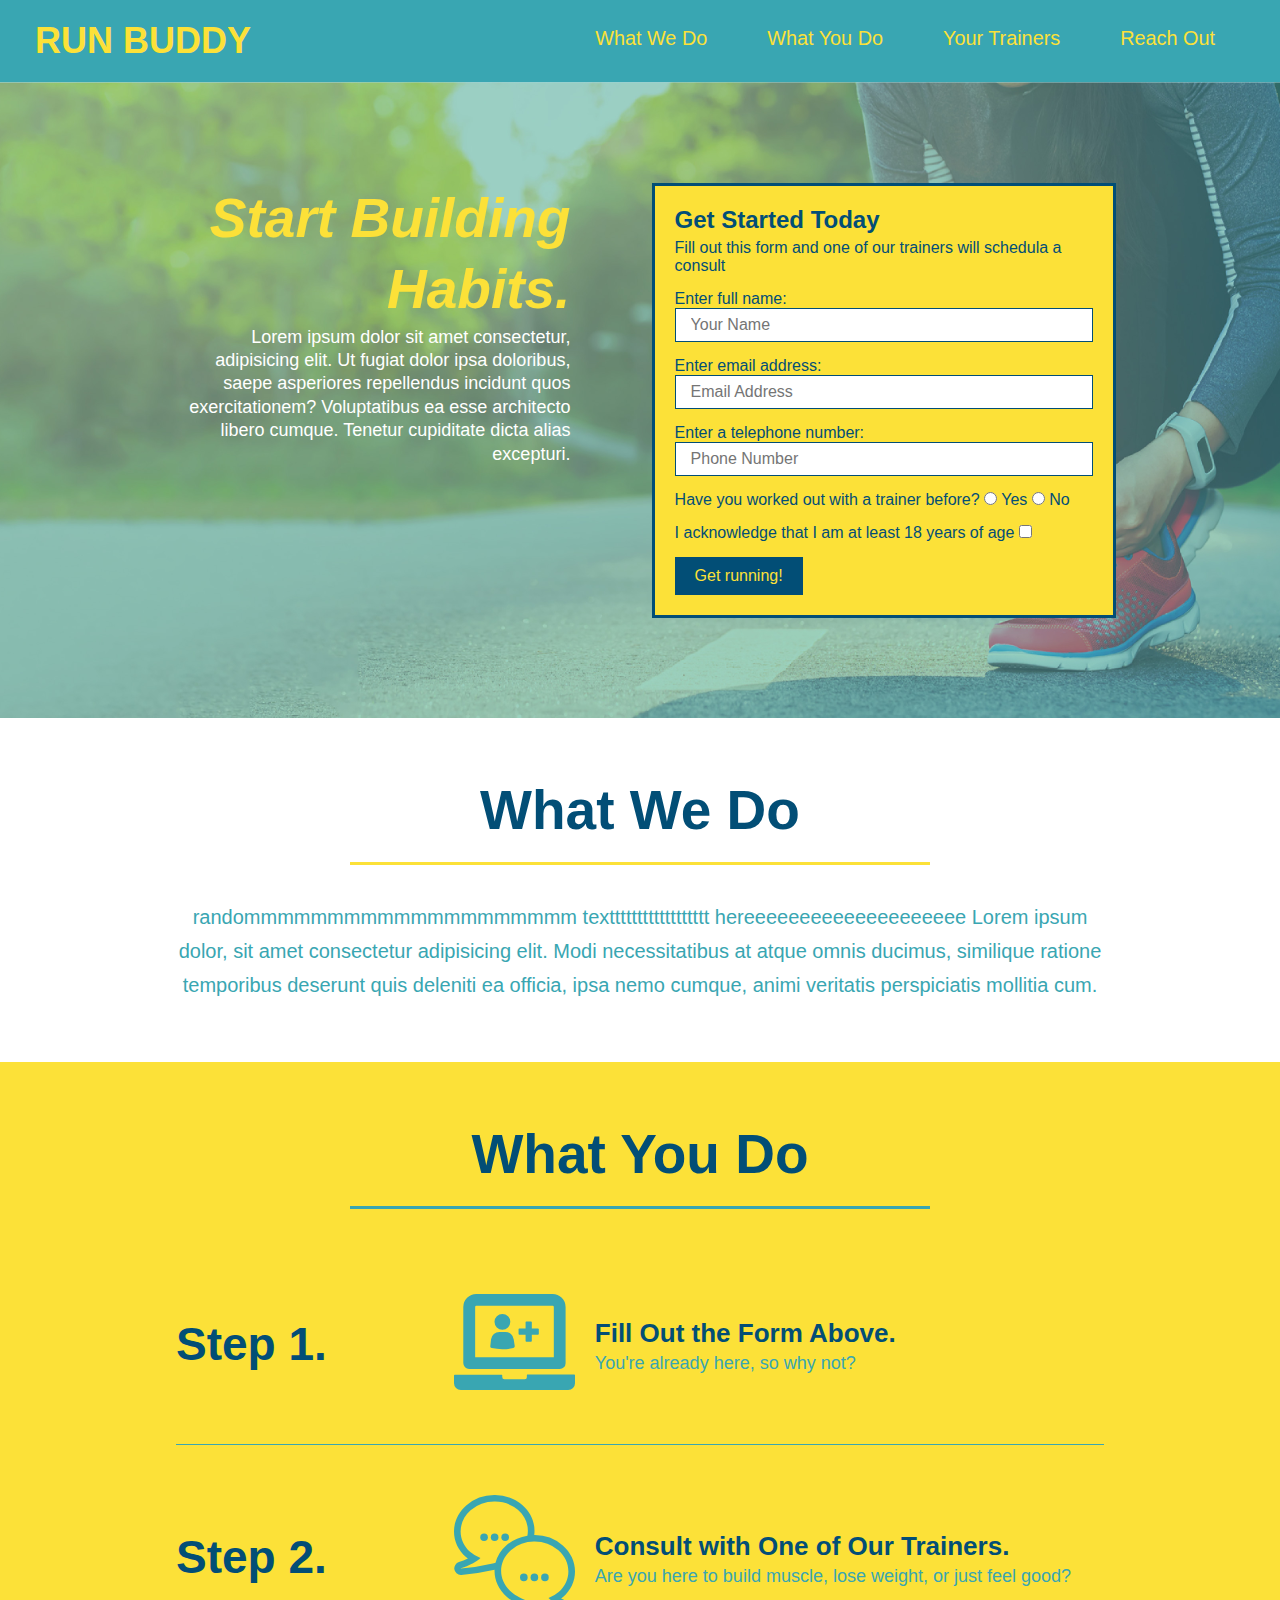
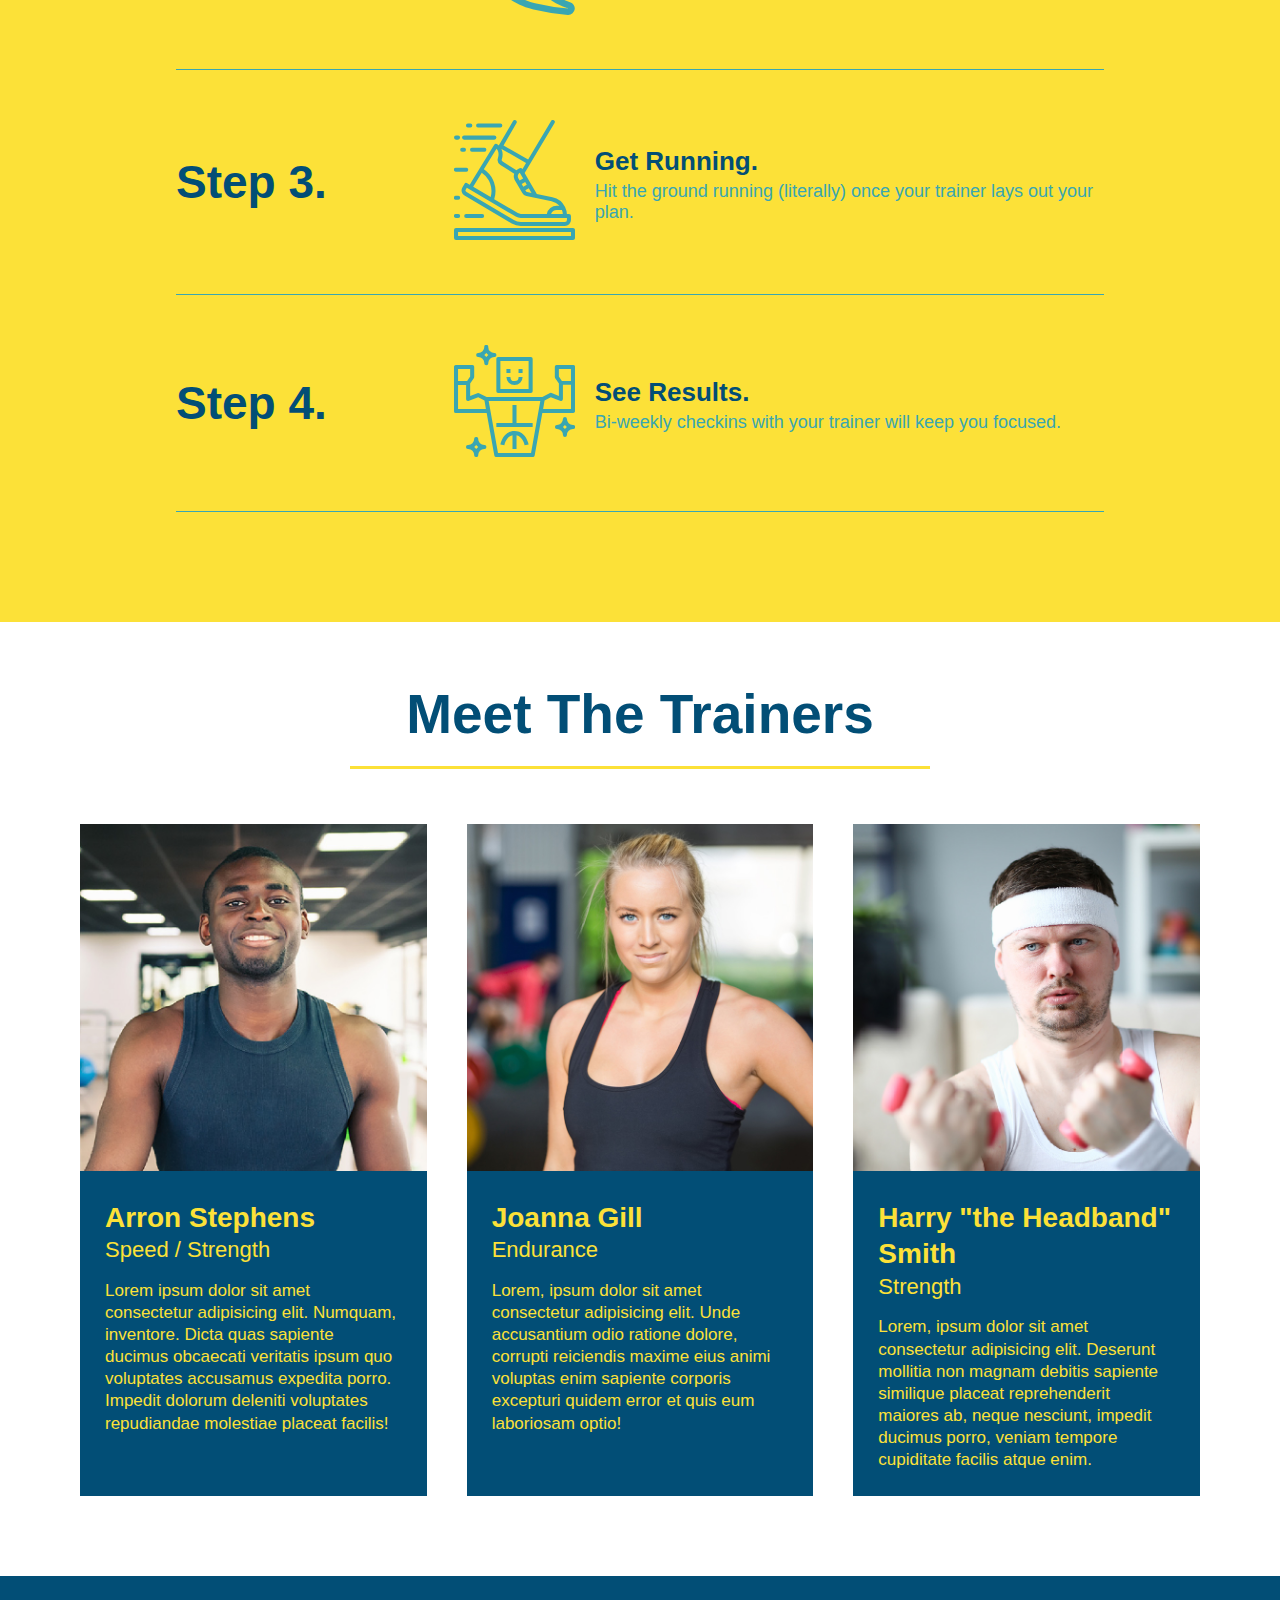
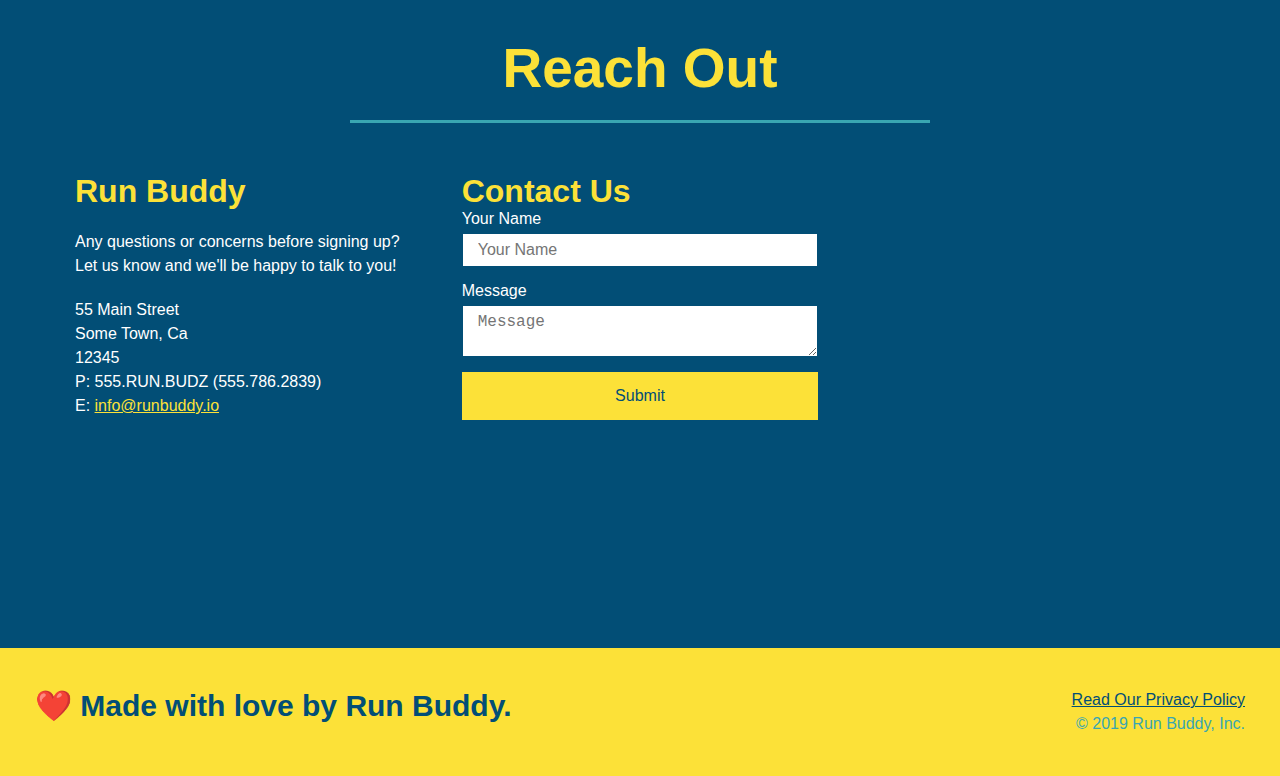
==== commit bb763618: "add flexbox to reach out section" ====
--- a/index.html
+++ b/index.html
@@ -196,26 +196,6 @@
                 </h2>
             </div>
             <div class="contact-info">
-                <iframe 
-                src="https://www.google.com/maps/embed?pb=!1m18!1m12!1m3!1d11662.022417345603!2d-89.52331076310871!3d43.05183266634225!2m3!1f0!2f0!3f0!3m2!1i1024!2i768!4f13.1!3m3!1m2!1s0x8807afac6331f0a3%3A0x251a394d178d9da2!2s6%20N%20Lincoln%20Ridge%20Dr%2C%20Madison%2C%20WI%2053719!5e0!3m2!1sen!2sus!4v1614653381015!5m2!1sen!2sus" 
-                frameborder="0"
-                style="border:0;" 
-                allowfullscreen="" 
-                loading="lazy"
-                >
-                </iframe>
-                <div class="contact-form">
-                    <h3>Contact Us</h3>
-                    <form>
-                       <label for="contact-name">Your Name</label>
-                       <input type="text" id="contact-name" placeholder="Your Name" />
-                  
-                       <label for="contact-message">Message</label>
-                       <textarea id="contact-message" placeholder="Message"></textarea>
-                  
-                       <button type="submit">Submit</button>
-                      </form>
-                  </div>
                 <div>
                     <h3>Run Buddy</h3>
                     <p>
@@ -231,6 +211,23 @@
                         E: <a href="mailto:info@runbuddy.io">info@runbuddy.io</a>
                     </address>
                 </div>
+                
+                <div class="contact-form">
+                    <h3>Contact Us</h3>
+                    <form>
+                       <label for="contact-name">Your Name</label>
+                       <input type="text" id="contact-name" placeholder="Your Name" />
+                  
+                       <label for="contact-message">Message</label>
+                       <textarea id="contact-message" placeholder="Message"></textarea>
+                  
+                       <button type="submit">Submit</button>
+                    </form>
+                </div>
+
+                <iframe src="https://www.google.com/maps/embed?pb=!1m18!1m12!1m3!1d11662.022417345603!2d-89.52331076310871!3d43.05183266634225!2m3!1f0!2f0!3f0!3m2!1i1024!2i768!4f13.1!3m3!1m2!1s0x8807afac6331f0a3%3A0x251a394d178d9da2!2s6%20N%20Lincoln%20Ridge%20Dr%2C%20Madison%2C%20WI%2053719!5e0!3m2!1sen!2sus!4v1614653381015!5m2!1sen!2sus" 
+                frameborder="0" style="border:0;" allowfullscreen="" loading="lazy">
+                </iframe>                
             </div>
         </section>
        
--- a/assets/css/style.css
+++ b/assets/css/style.css
@@ -265,17 +265,22 @@
     color: #fce138;
 }
 
+.contact-info {
+    display: flex;
+    justify-content: space-between;
+    flex-wrap: wrap;
+}
+
+.contact-info > * {
+    flex: 1;
+    margin: 15px;
+}
+
 .contact-info iframe {
-    width: 400px;
     height: 400px;
 }
 
 .contact-info div {
-    width: 410px;
-    display: inline-block;
-    vertical-align: top;
-    text-align: left;
-    margin: 30px 0 0 60px;
     color: white;
 }
 
@@ -287,12 +292,33 @@
 .contact-info p, .contact-info address {
     margin: 20px 0;
     line-height: 1.5;
-    font-size: 20px;
+    font-size: 16px;
     font-style: normal;
 }
 
 .contact-info a {
     color: #fce138;
+}
+
+.contact-form input, .contact-form textarea {
+    border: 1px solid #024e76;
+    display: block;
+    padding: 7px 15px;
+    font-size: 16px;
+    color: #024e76;
+    width: 100%;
+    margin-bottom: 15px;
+    margin-top: 5px;
+}
+
+.contact-form button {
+    width: 100%;
+    border: none;
+    background: #fce138;
+    color: #024e76;
+    text-align: center;
+    padding: 15px 0;
+    font-size: 16px;
 }
 
 .text-left {
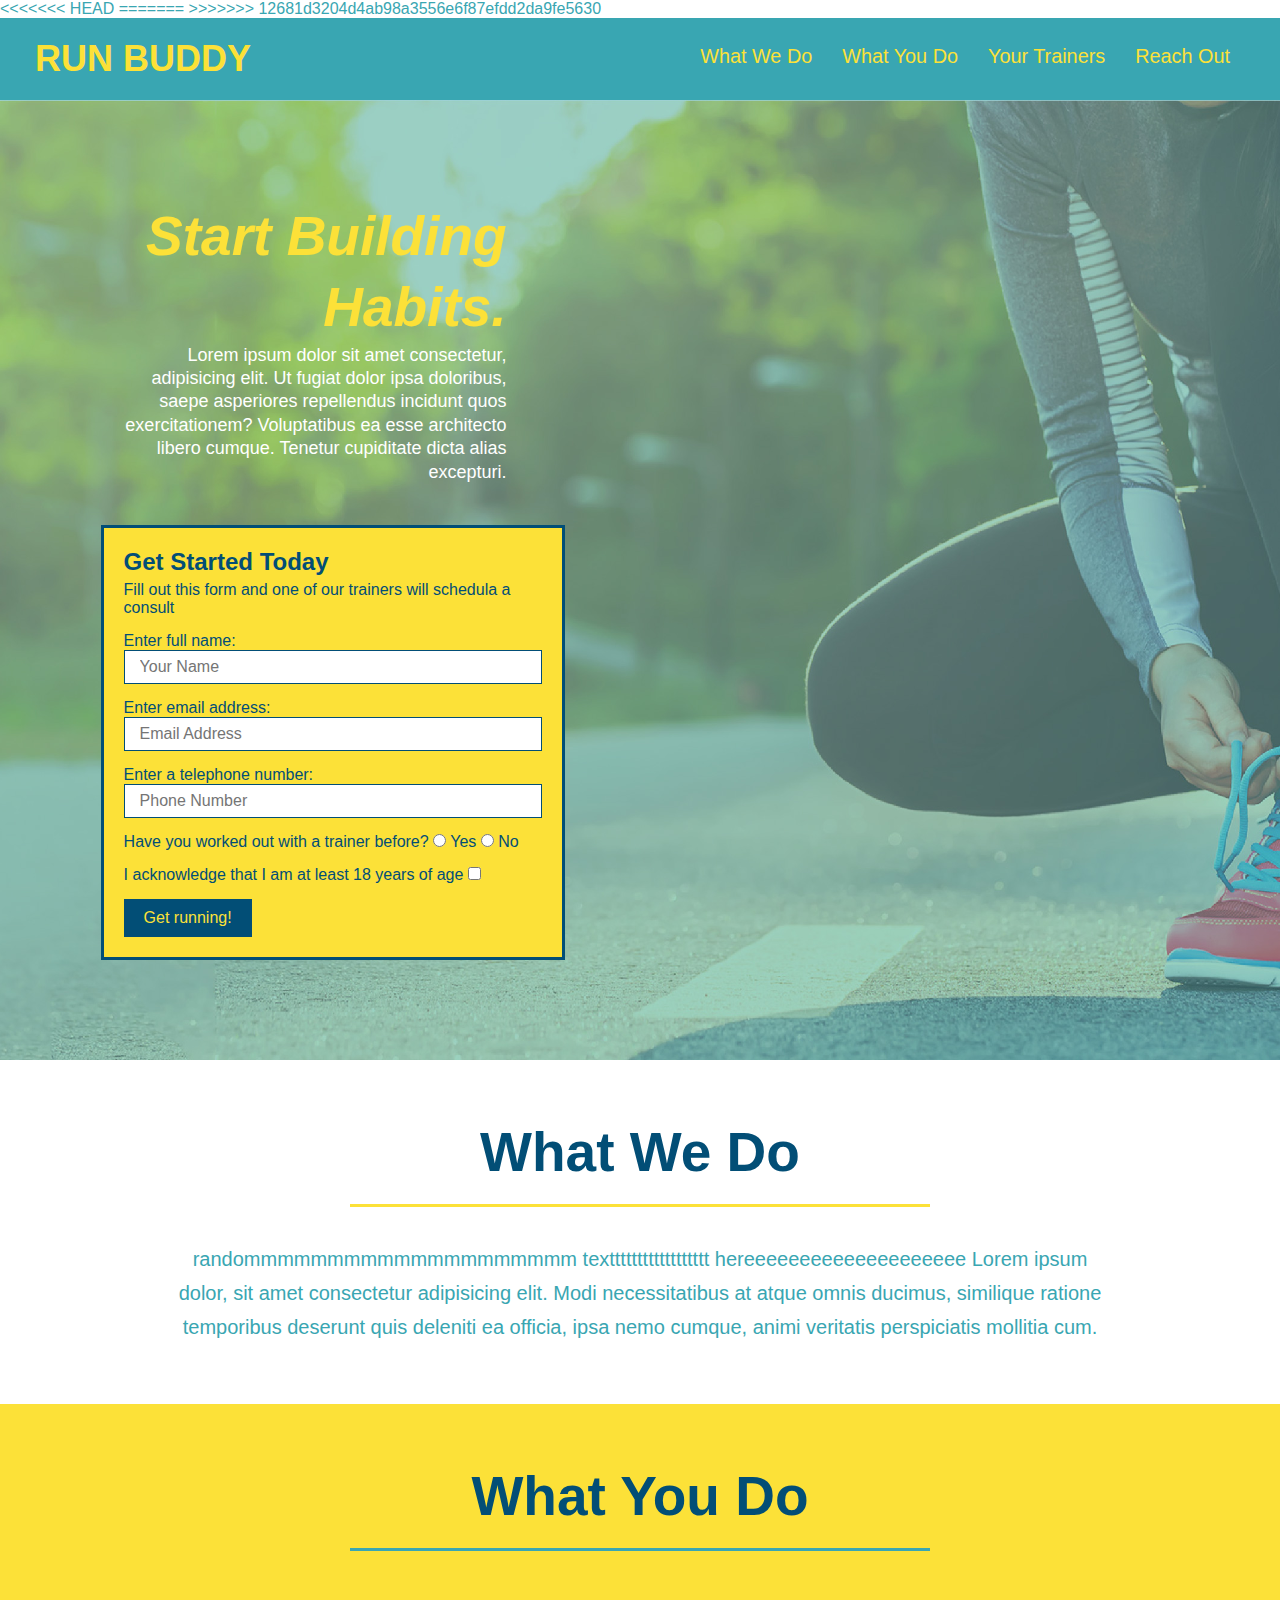
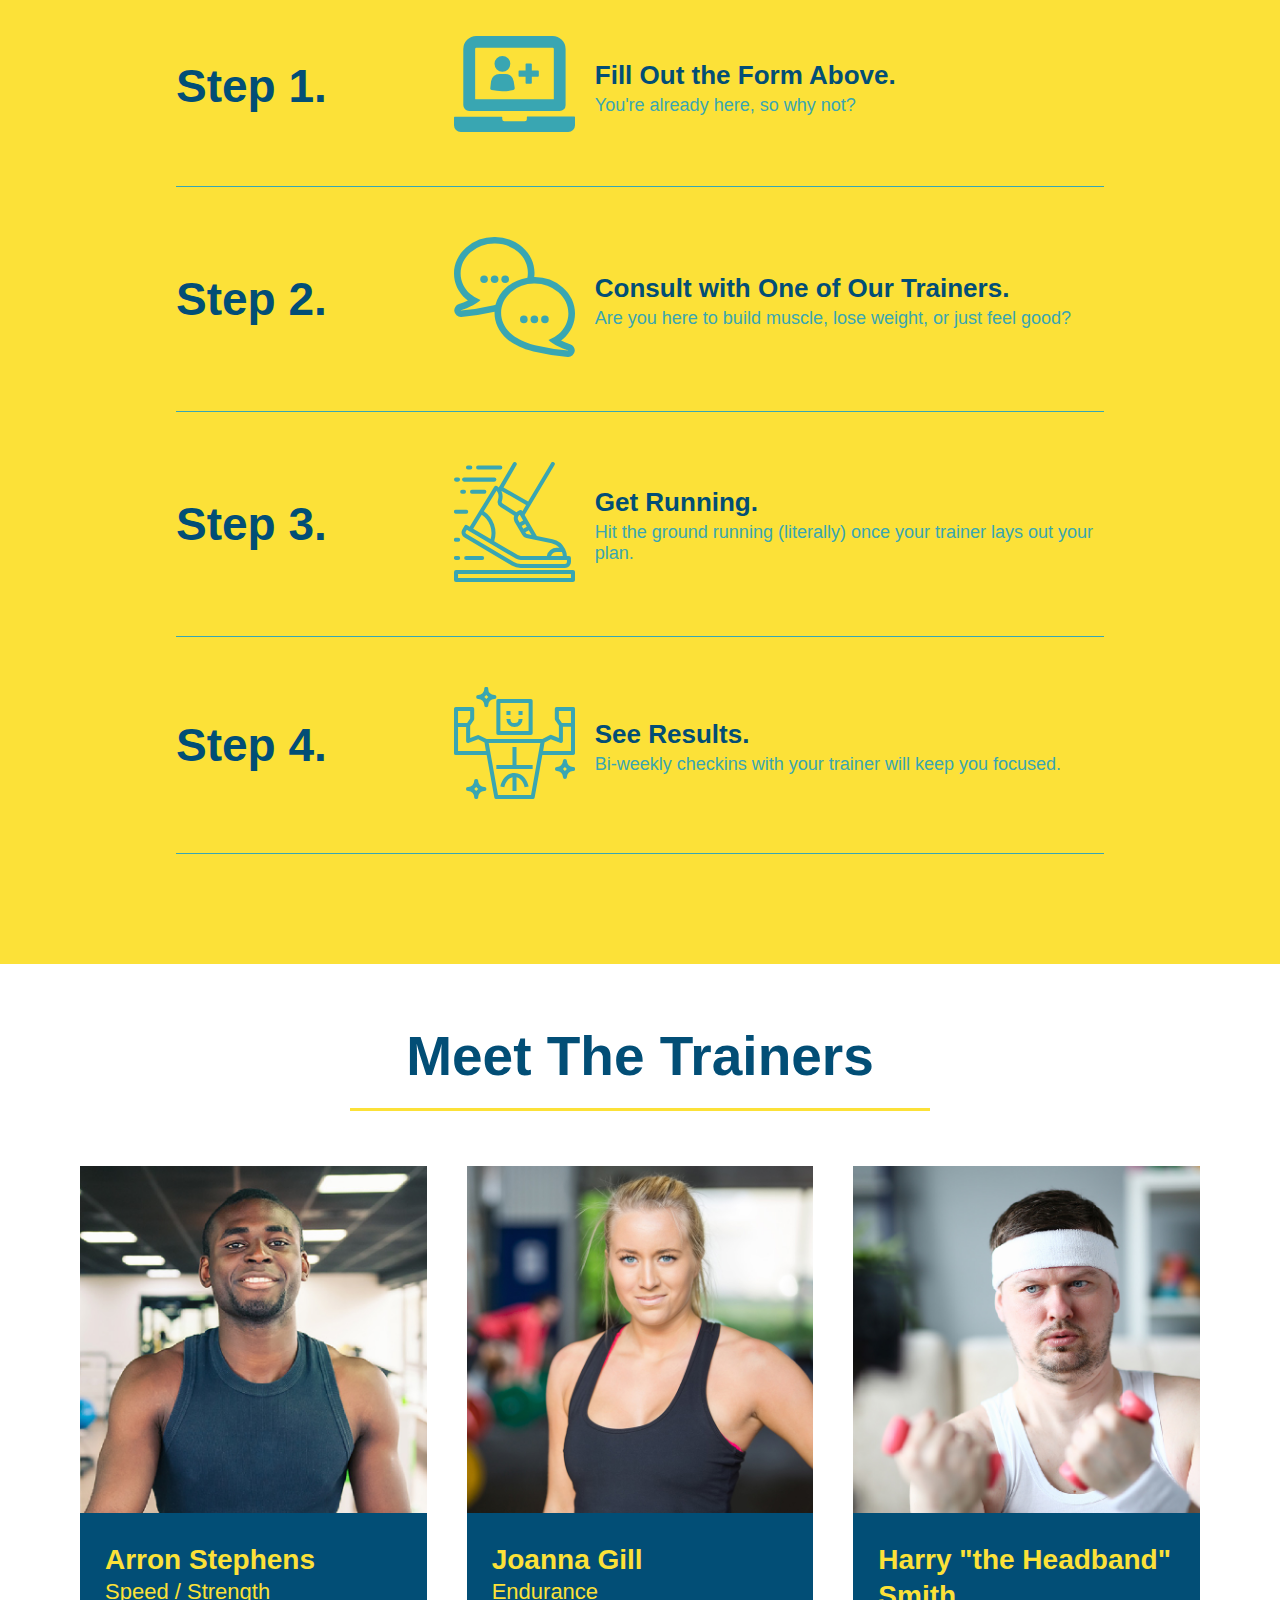
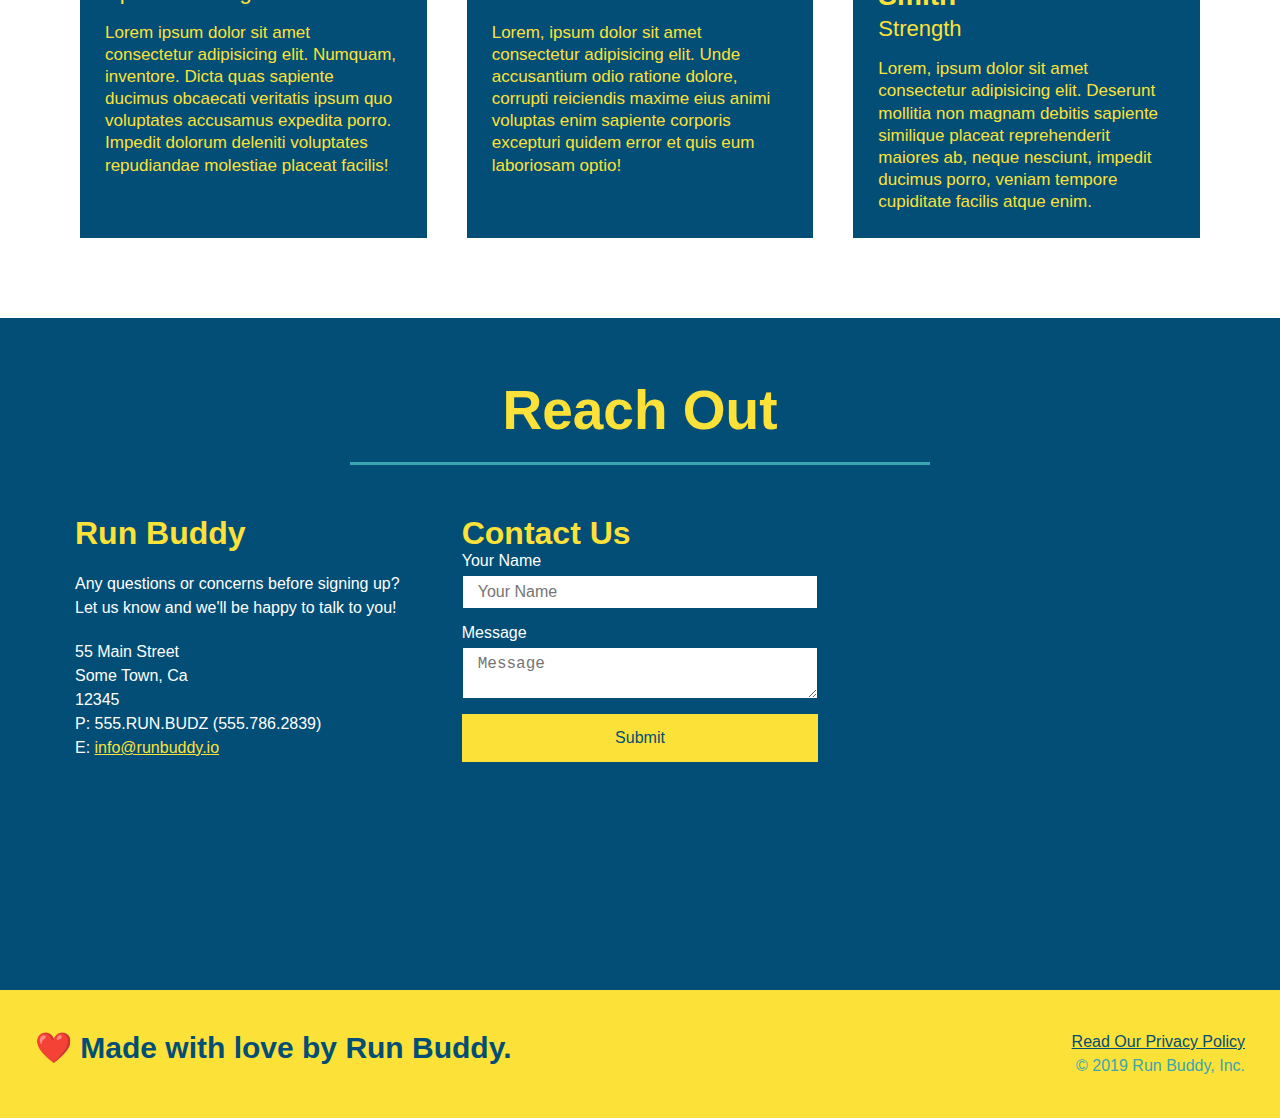
==== commit 363dc981: "clean tree" ====
--- a/index.html
+++ b/index.html
@@ -2,7 +2,11 @@
 <html lang="en">
     <head>
         <meta charset="UTF-8" />
+<<<<<<< HEAD
+       <!-- <meta name="viewport" content="width=device-width, initial-scale=1.0" /> -->
+=======
         <!-- <meta name="viewport" content="width=device-width, initial-scale=1.0" /> -->
+>>>>>>> 12681d3204d4ab98a3556e6f87efdd2da9fe5630
         <title>Run Buddy</title>
         <link rel="stylesheet" href="./assets/css/style.css" />
     </head>
--- a/assets/css/style.css
+++ b/assets/css/style.css
@@ -42,7 +42,7 @@
 }
 
 header nav ul li a {
-    margin: 0 30px;
+    padding: 10px 15px;
     font-weight: lighter;
     font-size: 1.55vw;
 }
@@ -80,6 +80,10 @@
     background-image: url("../images/hero-bg.jpg");
     background-size: cover;
     background-position: center;
+<<<<<<< HEAD
+    position: relative;
+    align-items: flex-start;
+=======
     display: flex;
     justify-content: center;
     flex-wrap: wrap;
@@ -98,6 +102,7 @@
     font-style: italic;
     font-size: 55px;
     color: #fce138;
+>>>>>>> 12681d3204d4ab98a3556e6f87efdd2da9fe5630
 }
 
 .hero-form {
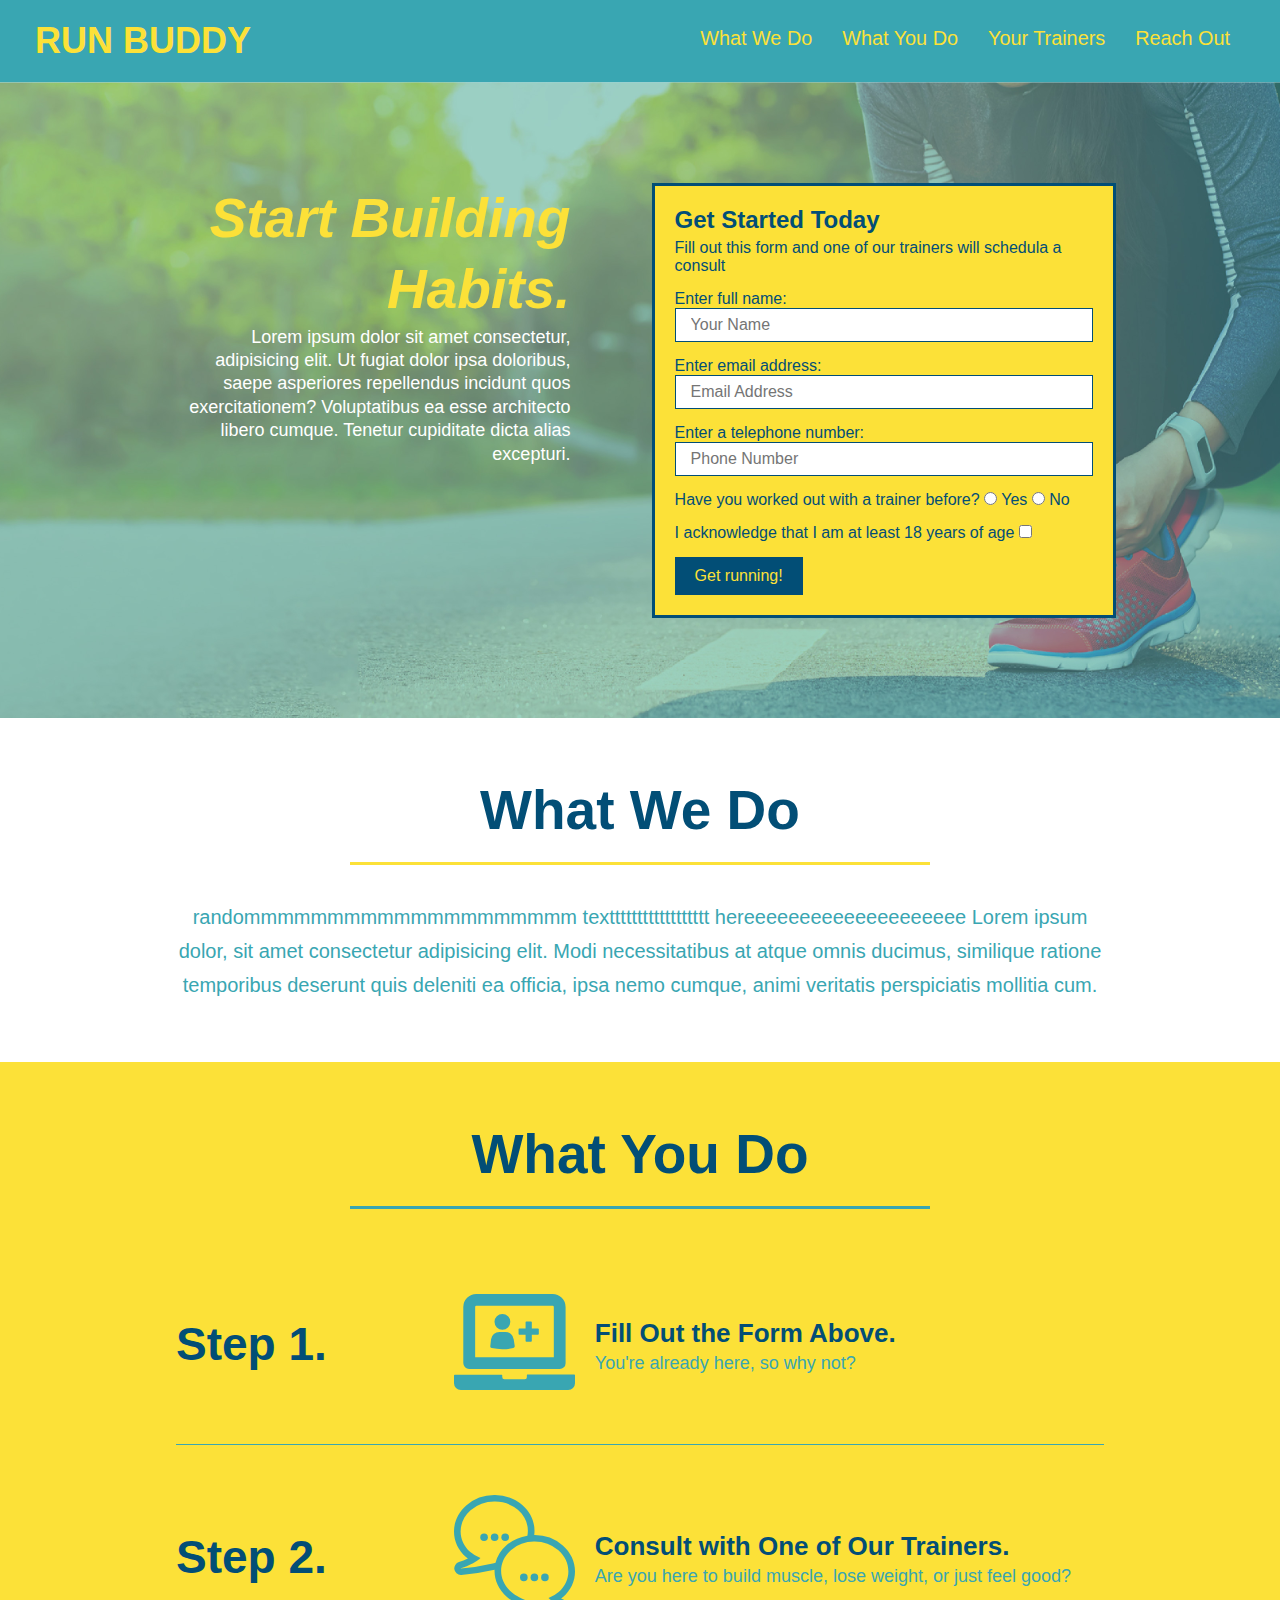
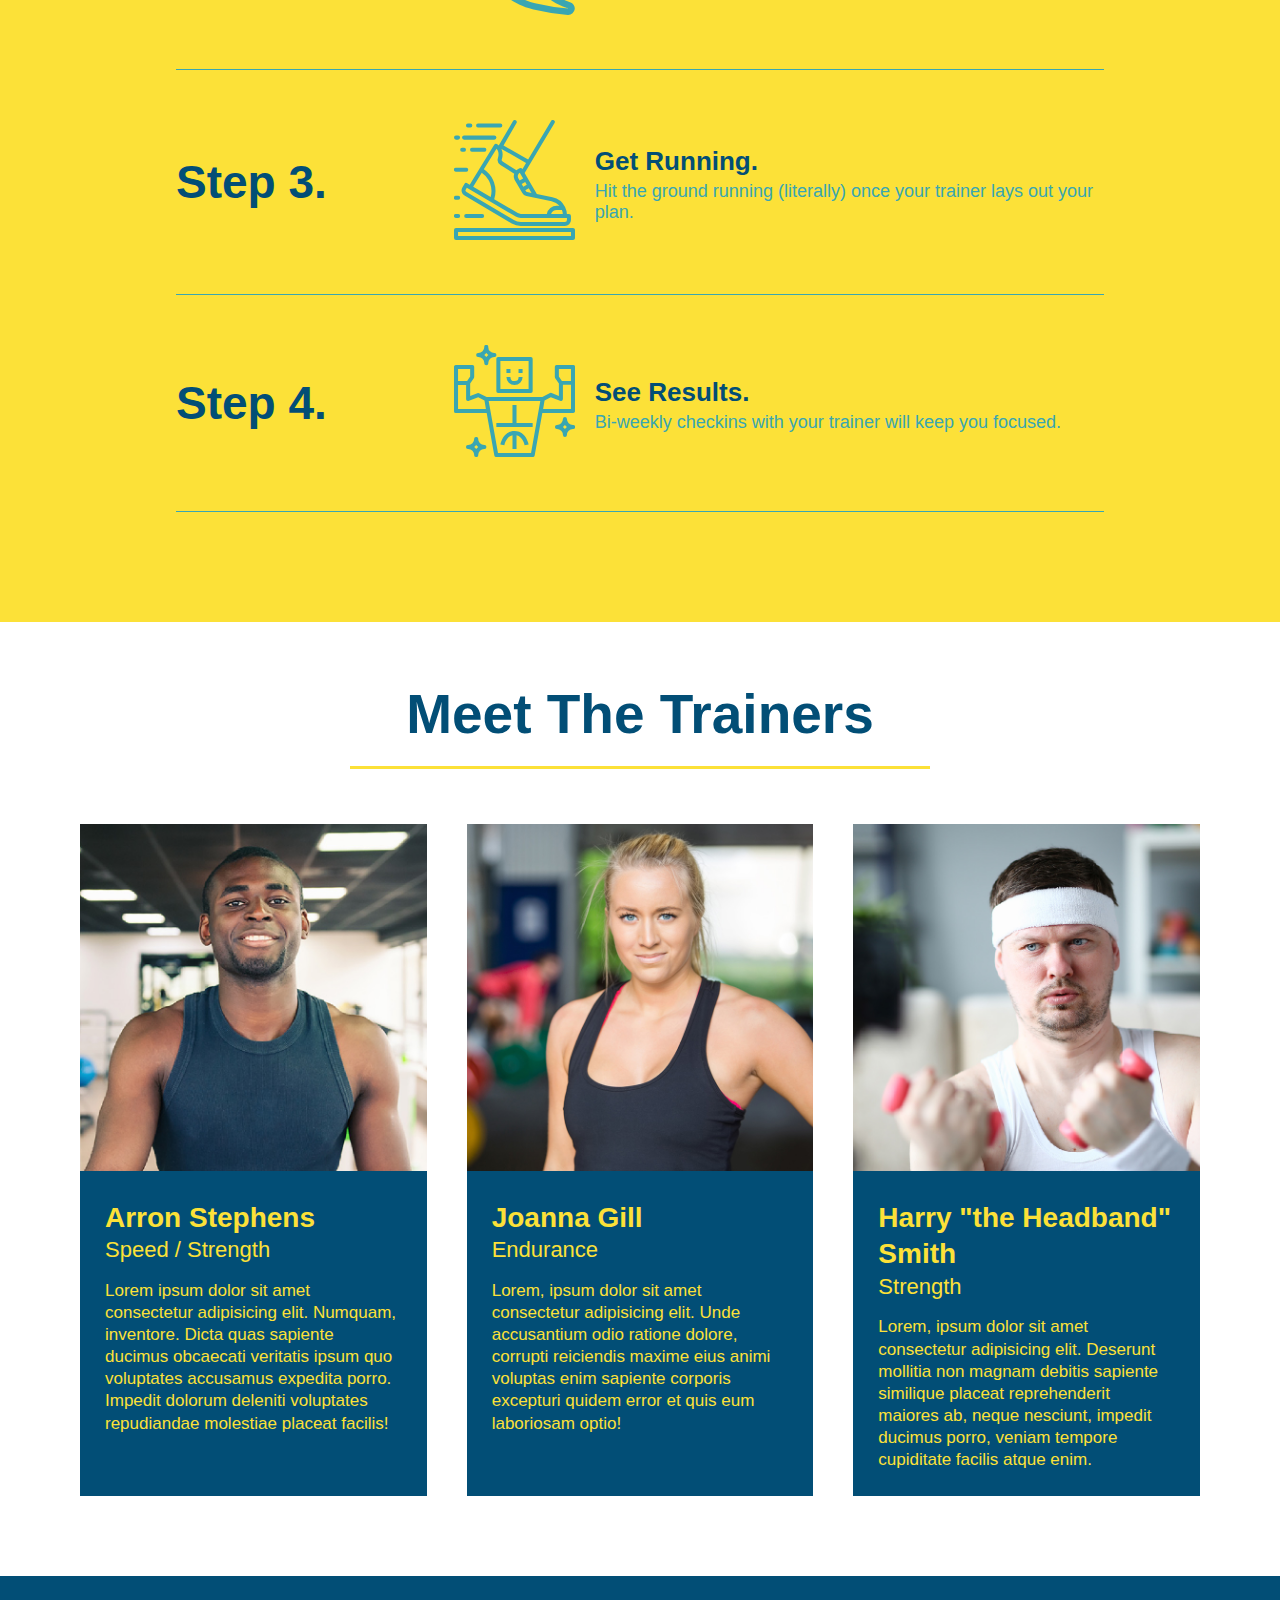
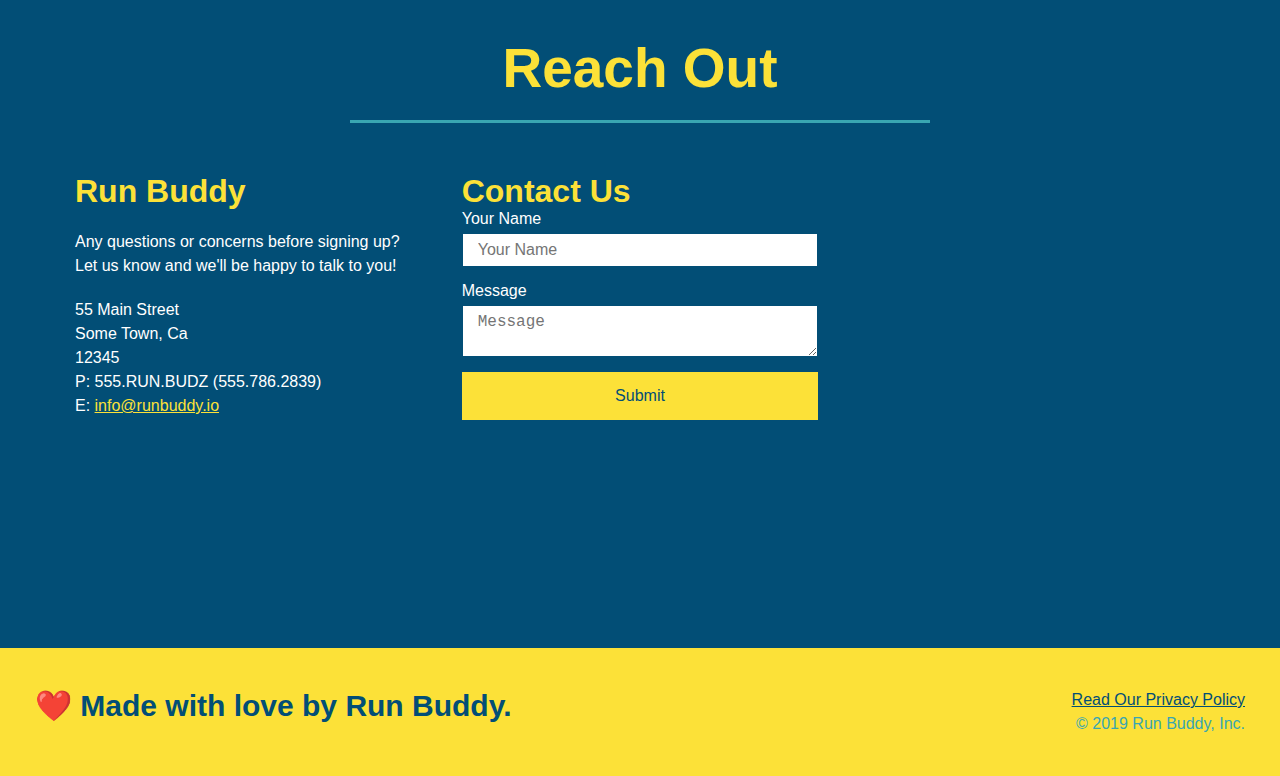
==== commit 9278cec4: "accept incoming changes" ====
--- a/index.html
+++ b/index.html
@@ -2,11 +2,7 @@
 <html lang="en">
     <head>
         <meta charset="UTF-8" />
-<<<<<<< HEAD
-       <!-- <meta name="viewport" content="width=device-width, initial-scale=1.0" /> -->
-=======
-        <!-- <meta name="viewport" content="width=device-width, initial-scale=1.0" /> -->
->>>>>>> 12681d3204d4ab98a3556e6f87efdd2da9fe5630
+        <meta name="viewport" content="width=device-width, initial-scale=1.0" />
         <title>Run Buddy</title>
         <link rel="stylesheet" href="./assets/css/style.css" />
     </head>
--- a/assets/css/style.css
+++ b/assets/css/style.css
@@ -80,10 +80,6 @@
     background-image: url("../images/hero-bg.jpg");
     background-size: cover;
     background-position: center;
-<<<<<<< HEAD
-    position: relative;
-    align-items: flex-start;
-=======
     display: flex;
     justify-content: center;
     flex-wrap: wrap;
@@ -102,7 +98,6 @@
     font-style: italic;
     font-size: 55px;
     color: #fce138;
->>>>>>> 12681d3204d4ab98a3556e6f87efdd2da9fe5630
 }
 
 .hero-form {
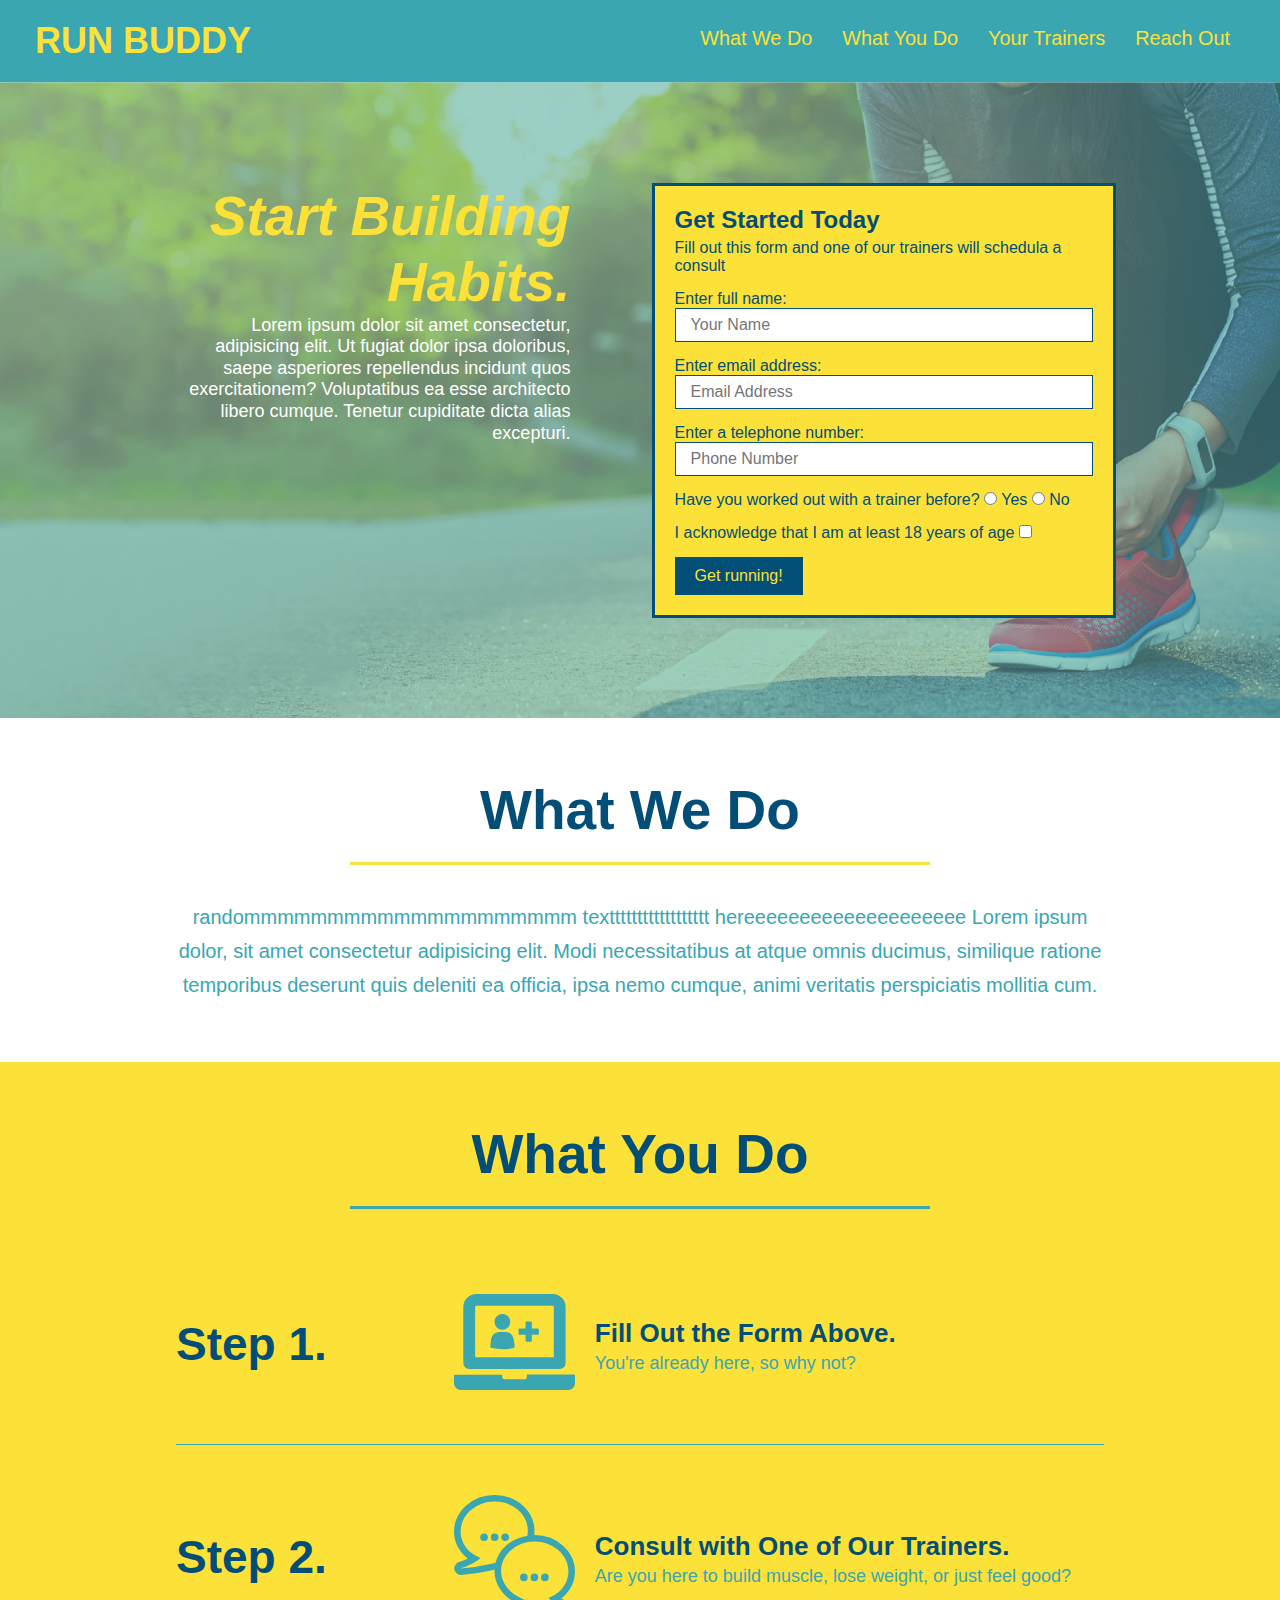
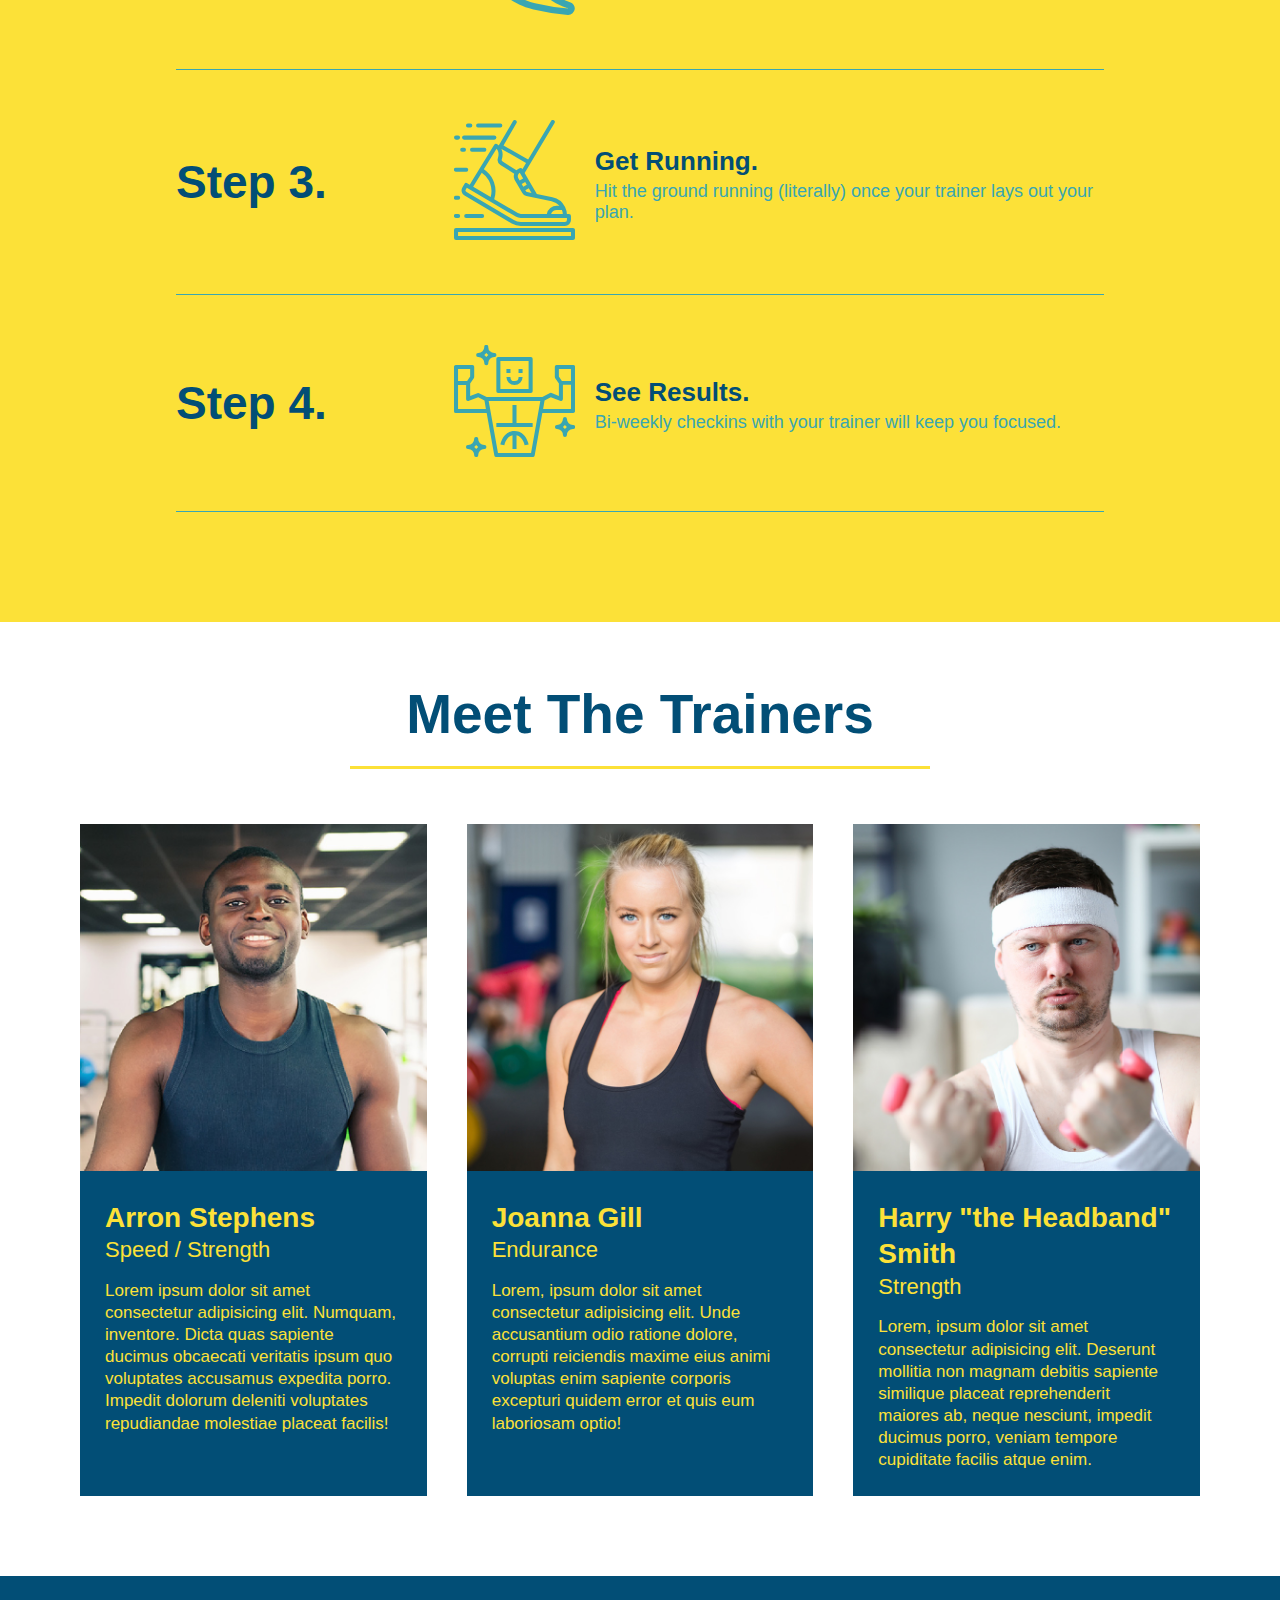
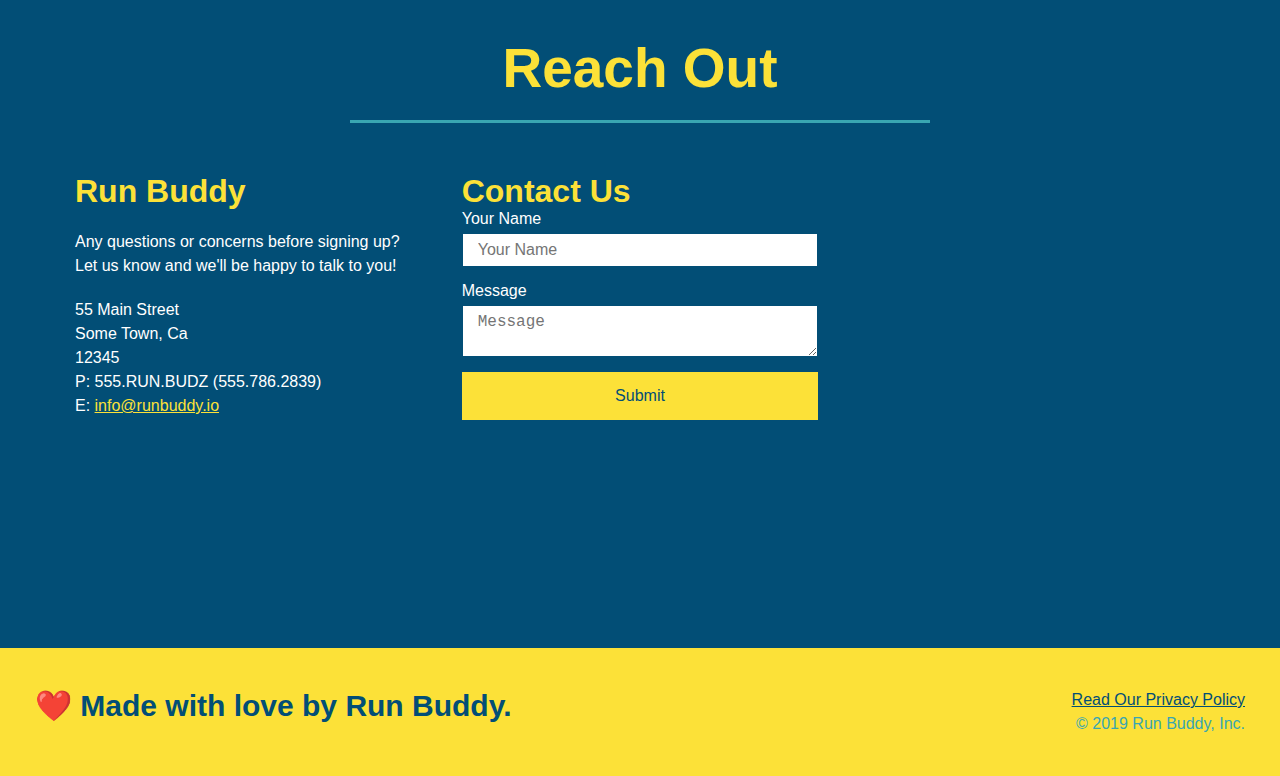
==== commit 720dae09: "add css to mediaqueries" ====
--- a/index.html
+++ b/index.html
@@ -42,7 +42,7 @@
             <div class="hero-form">
                 <h3>Get Started Today</h3>
                 <p>Fill out this form and one of our trainers will schedula a consult</p>
-        <!-- Add form element -->
+                <!-- Add form element -->
                 <form>
                     <label for="name">Enter full name:</label>
                     <input type="text" placeholder="Your Name" name="name" id="name" class="form-input" />
--- a/assets/css/style.css
+++ b/assets/css/style.css
@@ -83,6 +83,7 @@
     display: flex;
     justify-content: center;
     flex-wrap: wrap;
+    align-items: flex-start;
 }
 
 .hero-cta {
@@ -91,7 +92,7 @@
     margin: 3.5%;
     color: #fff;
     font-size: 18px;
-    line-height: 1.3;
+    line-height: 1.2;
 }
 
 .hero-cta h2 {
@@ -331,4 +332,112 @@
 
 .flex-row {
     display: flex;
+}
+
+/* Media query for smaller desktop screens and smaller */
+@media screen and (max-width: 980px) {
+    header {
+        padding-bottom: 0;
+        justify-content: center;
+    }
+
+    header h1 {
+        width: 100%;
+        text-align: center;
+    }
+
+    header nav ul {
+        margin-top: 20px;
+        width: 100%;
+        justify-content: center;
+    }
+
+    header nav ul li a {
+        font-size: 20px;
+    }
+
+    footer h2, footer div {
+        text-align: center;
+        width: 100%;
+    }
+
+    .hero-cta, .hero-form {
+        width: 100%;
+    }
+
+    .hero-cta {
+        text-align: center;
+    }
+
+    .section-title {
+        width: 80%;
+    }
+
+    .trainer {
+        flex: 0 70%;
+    }
+
+    .contact-info iframe {
+        flex: 1 100%;
+    }
+}
+
+/* Media query for tablets and smaller */
+@media screen and (max-width: 768px) {
+    section {
+        padding: 30px 15px;
+    }
+
+    .step h3 {
+        flex 1 100%;
+        text-align: center;
+    }
+
+    .step-info {
+        flex: 2 100%;
+        text-align: center;
+        justify-content: center;
+    }
+
+    .step-img {
+        flex: 0 32%;
+        margin-right: 0;
+        margin-top: 15px;
+        margin-bottom: 15px;
+    }
+
+    .step-text {
+        flex: 100%;
+    }
+}
+
+/* Media query for mobile phones and smaller */
+@media screen and (max-width: 575px) {
+    .hero-form button {
+        width: 100%;
+    }
+
+    .section-title {
+        width: 95%;
+    }
+
+    .intro p {
+        width: 100%;
+    }
+
+    .trainer {
+        flex: 0 100%;
+    }
+
+    .contact-info {
+        text-align: center;
+    }
+
+    .contact-info > * {
+        flex: 0 100%;
+    }
+
+    .contact-form {
+        order: 3;
+    }
 }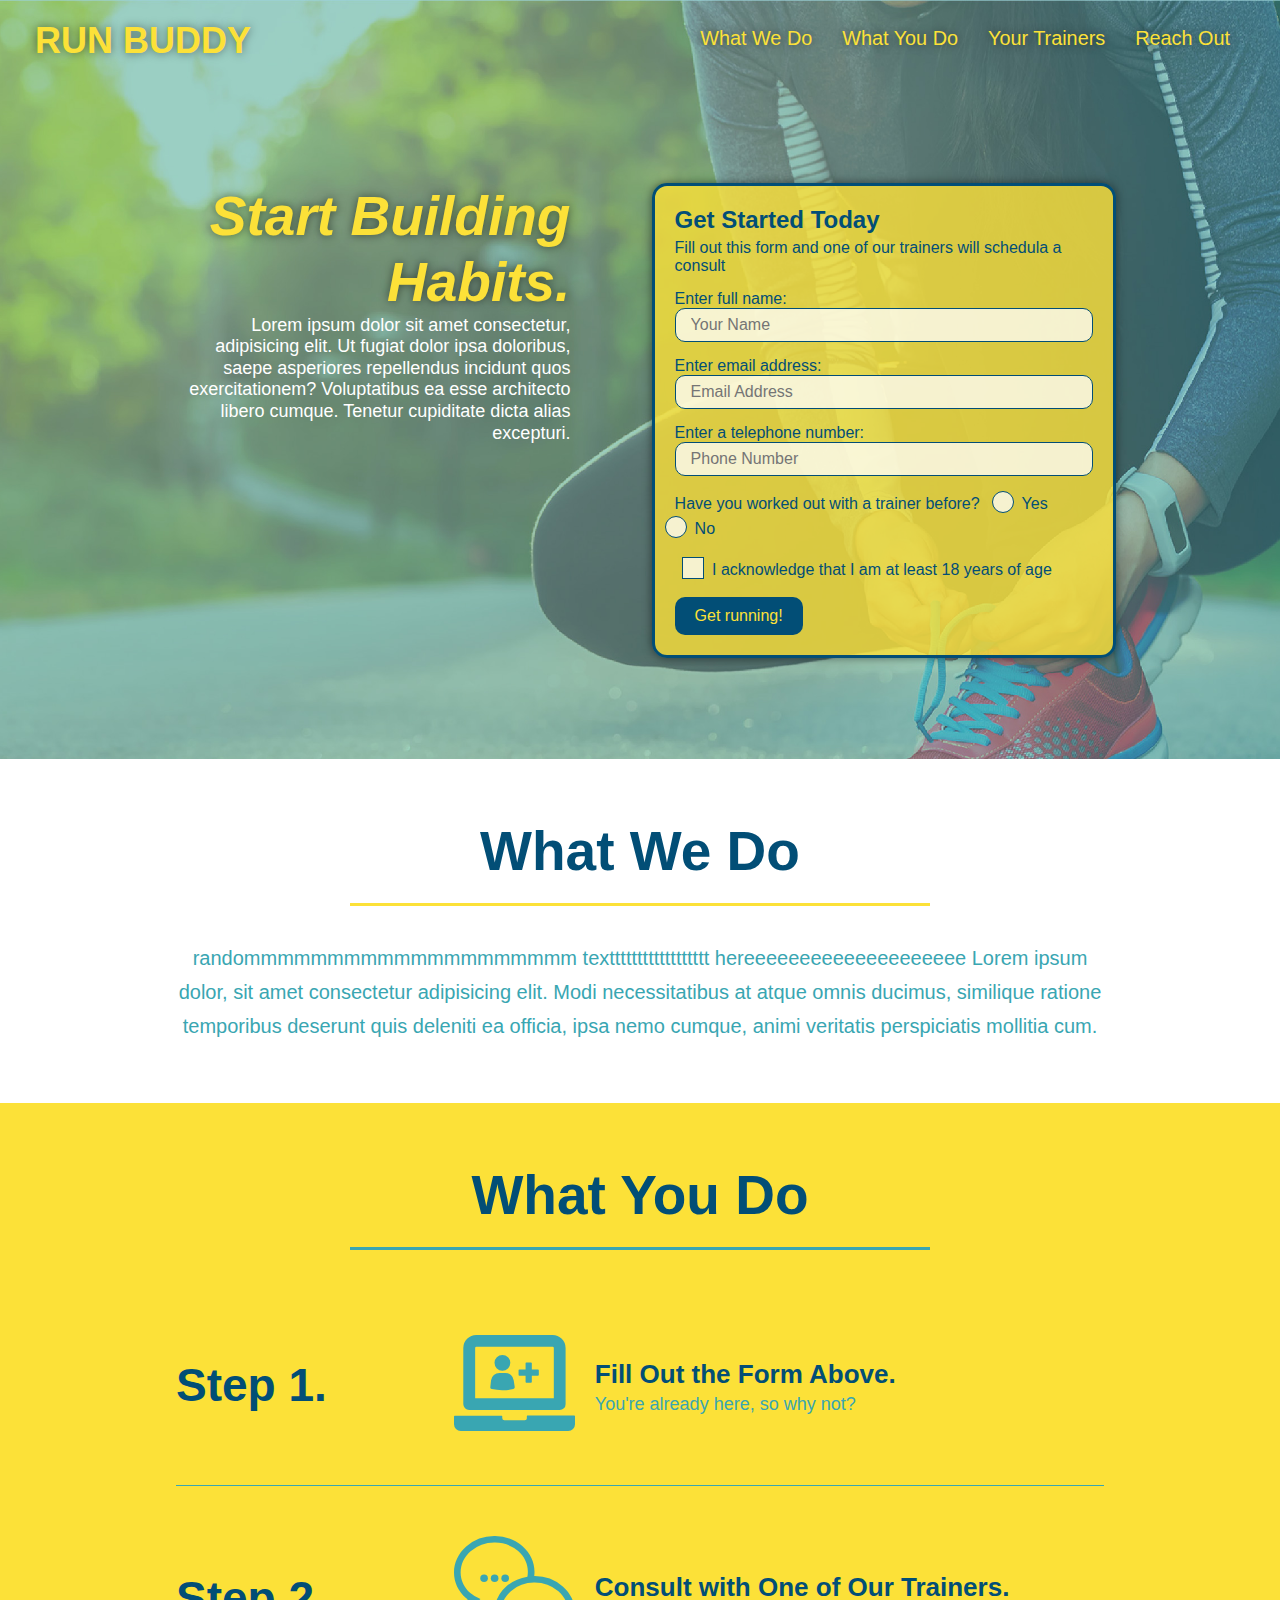
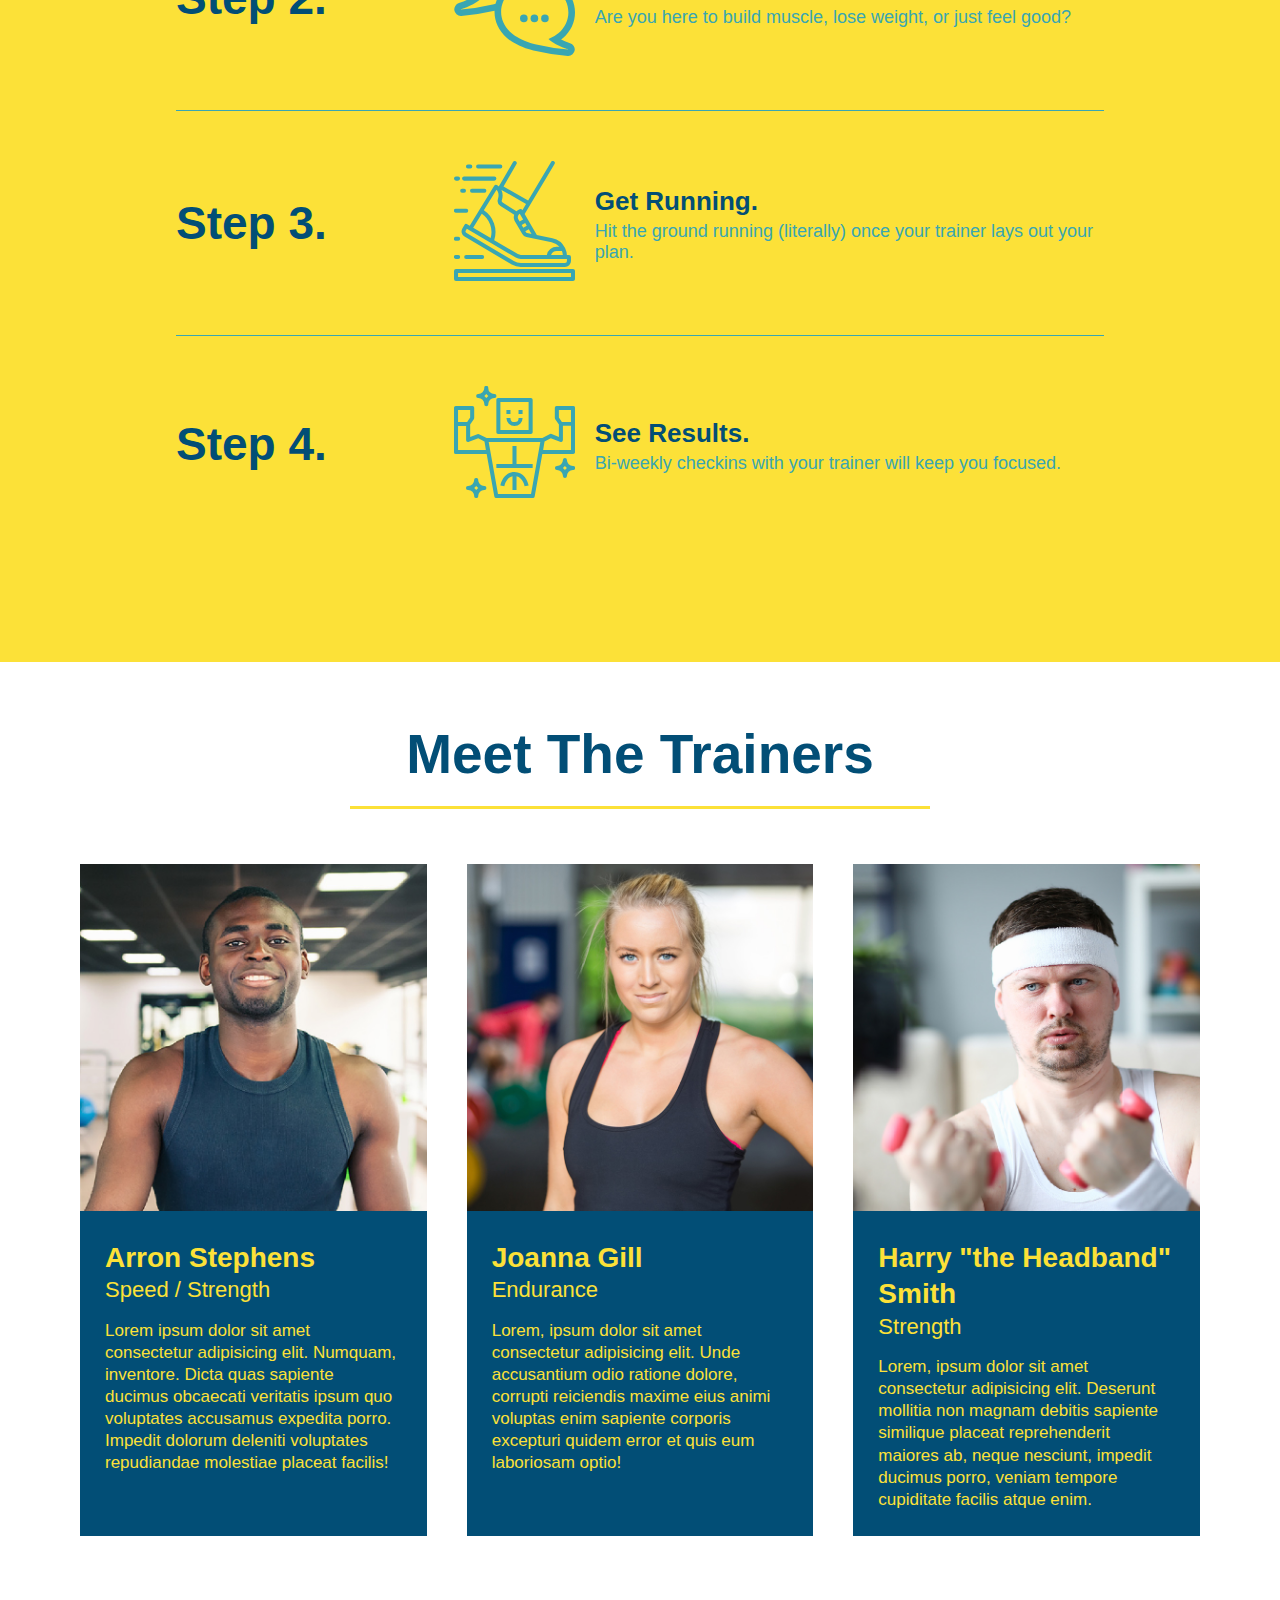
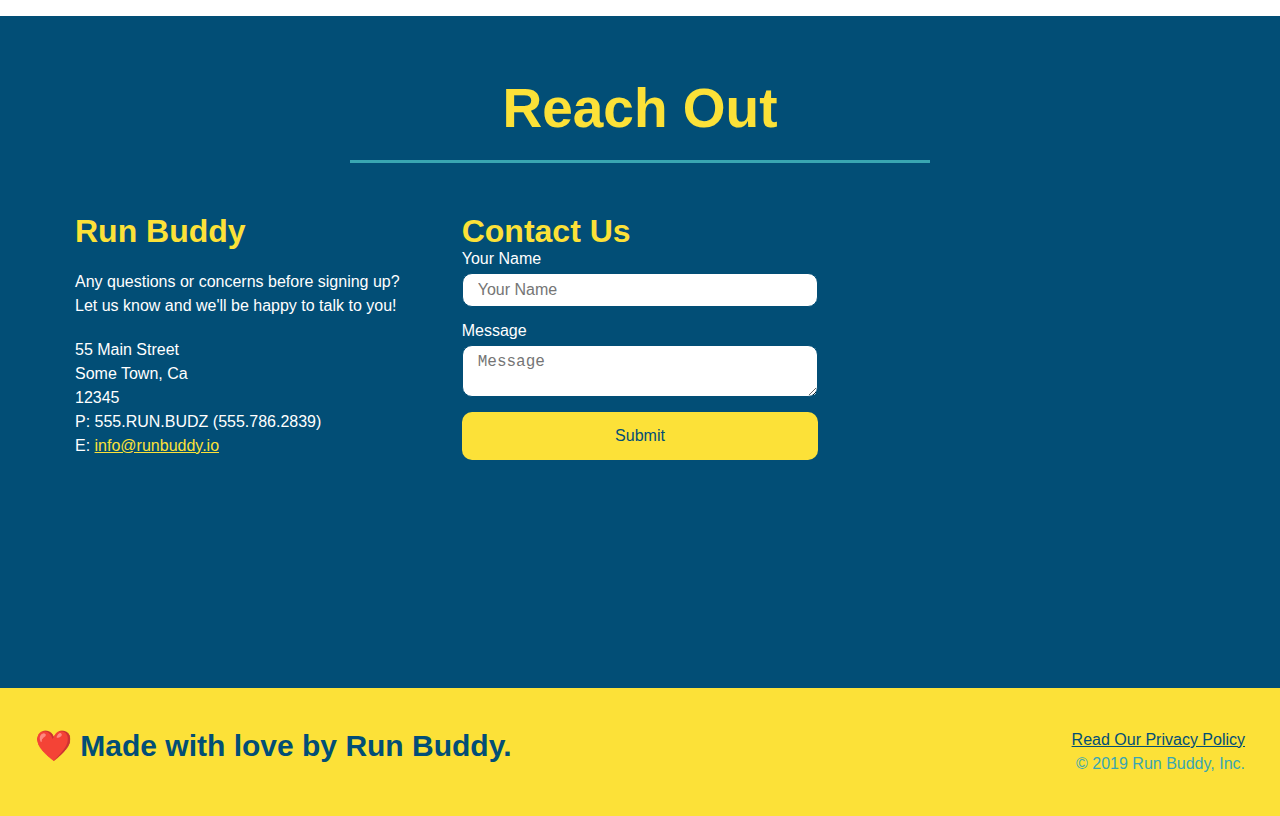
==== commit f2b3da48: "final css touches" ====
--- a/index.html
+++ b/index.html
@@ -52,16 +52,22 @@
                     <input type="tel" placeholder="Phone Number" name="phone" id="phone" class="form-input" />
                     <p>
                         Have you worked out with a trainer before?
-                        <input type="radio" name="trainer-confirm" id="trainer-yes" />
-                        <label for="trainer-yes">Yes</label>
-                        <input type="radio" name="trainer-confirm" id="trainer-no" />
-                        <label for="trainer-no">No</label>
+                        <span class="radio-wrapper">
+                            <input type="radio" name="trainer-confirm" id="trainer-yes" />
+                            <label for="trainer-yes">Yes</label>
+                        </span>
+                        <span class="radio-wrapper">
+                            <input type="radio" name="trainer-confirm" id="trainer-no" />
+                            <label for="trainer-no">No</label>
+                        </span>
                     </p>
                     <p>
-                        <label for="checkbox">
-                            I acknowledge that I am at least 18 years of age
-                        </label>
-                        <input type="checkbox" name="age-confirm" id="checkbox" />
+                        <span class="checkbox-wrapper">
+                            <input type="checkbox" name="age-confirm" id="checkbox" />
+                            <label for="checkbox">
+                                I acknowledge that I am at least 18 years of age
+                            </label>
+                        </span>
                     </p>
                     <button type="submit">
                         Get running!
--- a/assets/css/style.css
+++ b/assets/css/style.css
@@ -4,29 +4,44 @@
     box-sizing: border-box;
 }
 
+:root {
+    --primary-color: #fce138;
+    --secondary-color: #024e76;
+    --tertiary-color: #39a6b2;
+}
+
 body {
-    color: #39a6b2;
+    color: var(--tertiary-color);
     font-family: Helvetica, Arial, sans-serif;
 }
 
 header {
     padding: 20px 35px;
-    background-color: #39a6b2;
+    background-color: var(--tertiary-color);
     display: flex;
     justify-content: space-between;
     flex-wrap: wrap;
+    position: -webkit-sticky;
+    position: sticky;
+    top: 0;
+    background-image: url("../images/hero-bg.jpg");
+    background-size: cover;
+    background-position: 80%;
+    background-attachment: fixed;
+    z-index: 9999;
 }
 
 header h1 {
     font-weight: bold;
     font-size: 36px;
-    color: #fce138;
+    color: var(--primary-color);
     margin: 0;
+    text-shadow: 0 0 10px rgba(0, 0, 0, 0.5);
 }
 
 header a {
     text-decoration: none;
-    color: #fce138;
+    color: var(--primary-color);
 }
 
 header nav {
@@ -45,10 +60,18 @@
     padding: 10px 15px;
     font-weight: lighter;
     font-size: 1.55vw;
+    text-shadow: 0 0 10px rgba(0, 0, 0, 0.5);
+}
+
+header nav ul li a:hover {
+    background: var(--primary-color);
+    color: var(--secondary-color);
+    border-radius: 15px;
+    text-shadow: none;
 }
 
 footer {
-    background: #fce138;
+    background: var(--primary-color);
     width: 100%;
     padding: 40px 35px;
     display: flex;
@@ -57,7 +80,7 @@
 }
 
 footer h2 {
-    color: #024e76;
+    color: var(--secondary-color);
     font-size: 30px;
     margin: 0;
 }
@@ -68,7 +91,7 @@
 }
 
 footer a {
-    color: #024e76;
+    color: var(--secondary-color);
 }
 
 section {
@@ -79,7 +102,8 @@
 .hero {
     background-image: url("../images/hero-bg.jpg");
     background-size: cover;
-    background-position: center;
+    background-position: 80%;
+    background-attachment: fixed;
     display: flex;
     justify-content: center;
     flex-wrap: wrap;
@@ -98,16 +122,19 @@
 .hero-cta h2 {
     font-style: italic;
     font-size: 55px;
-    color: #fce138;
+    color: var(--primary-color);
+    text-shadow: 0 0 10px rgba(0, 0, 0, 0.5);
 }
 
 .hero-form {
-    color: #024e76;
+    color: var(--secondary-color);
     padding: 20px;
-    background-color: #fce138;
-    border: solid 3px #024e76;
+    background-color: rgba(252, 225, 56, 0.8);
+    border: solid 3px var(--secondary-color);
     width: 40%;
     margin: 3.5%;
+    box-shadow: 0 0 10px rgba(0, 0, 0, 0.5);
+    border-radius: 15px;
 }
 
 .hero-form h3 {
@@ -123,25 +150,96 @@
     display: block;
     font-size: 16px;
     padding: 7px 15px;
-    border: 1px solid #024e76;
-    color: #024e76;
+    border: 1px solid var(--secondary-color);
+    color: var(--secondary-color);
     width: 100%;
     margin-bottom: 15px;
+    border-radius: 10px;
+    background-color: rgba(255,255,255, 0.75);
+}
+
+.form-input:focus {
+    background-color: rgba(255,255,255, 1);
+    outline: none;
 }
 
 .hero-form button {
     padding: 10px 20px;
     border: none;
     font-size: 16px;
-    color: #fce138;
-    background-color: #024e76;
+    color: var(--primary-color);
+    background-color: var(--secondary-color);
+    border-radius: 10px;
+}
+
+.checkbox-wrapper input, .radio-wrapper input {
+    opacity: 0;
+}
+
+.checkbox-wrapper label, .radio-wrapper label {
+    position: relative;
+    left: 10px;
+    margin: 10px;
+    line-height: 1.6;
+}
+
+.checkbox-wrapper label::before, .radio-wrapper label::before {
+    content: "";
+    height: 20px;
+    width: 20px;
+    background: rgba(255, 255, 255, 0.75);
+    border: 1px solid var(--secondary-color);
+    position: absolute;
+    top: -4px;
+    left: -30px;
+
+}
+
+.radio-wrapper label::before {
+    border-radius: 50%;
+}
+
+.radio-wrapper label::after {
+    content: "";
+    width: 20px;
+    height: 20px;
+    border-radius: 50%;
+    background: var(--secondary-color);
+    position: absolute;
+    left: -29px;
+    top: -3px;
+    background-image: radial-gradient(circle, var(--tertiary-color), var(--secondary-color));
+}
+
+.checkbox-wrapper label::after {
+    content: "";
+    height: 6px;
+    width: 14px;
+    border-left: 2px solid var(--secondary-color);
+    border-bottom: 2px solid var(--secondary-color);
+    position: absolute;
+    left: -26px;
+    top: 1px;
+    transform: rotate(-58deg);
+}
+
+.checkbox-wrapper input + label::after, .radio-wrapper input + label::after {
+    content: none;
+}
+
+.checkbox-wrapper input:checked + label::after, .radio-wrapper input:checked + label::after {
+    content: "";
+}
+
+.hero-form button:hover {
+    background-color: var(--tertiary-color);
 }
 
 /* Hero Style End */
 
 .intro p {
     line-height: 1.7;
-    color: #39a6b2;
+    color: var(--tertiary-color);
     width: 80%;
     font-size: 20px;
     margin: 0 auto;
@@ -149,12 +247,12 @@
 }
 
 .steps {
-    background: #fce138;
+    background: var(--primary-color);
 }
 
 .section-title {
     font-size: 55px;
-    color: #024e76;
+    color: var(--secondary-color);
     border-bottom: 3px solid;
     padding-bottom: 20px;
     text-align: center;
@@ -163,26 +261,30 @@
 }
 
 .primary-border {
-    border-color: #fce138;
+    border-color: var(--primary-color);
 }
 
 .secondary-border {
-    border-color: #39a6b2;
+    border-color: var(--tertiary-color);
 }
 
 .step {
     margin: 50px auto;
     padding-bottom: 50px;
     width: 80%;
-    border-bottom: 1px solid #39a6b2;
     display: flex;
     flex-wrap: wrap;
     align-items: center;
     justify-content: space-between;
+    border-bottom: 1px solid var(--tertiary-color);
+}
+
+.step:last-child {
+    border-bottom: none;
 }
 
 .step h3 {
-    color: #024e76;
+    color: var(--secondary-color);
     font-size: 46px;
     flex: 1 30%;
 }
@@ -208,14 +310,14 @@
 }
 
 .step-text p {
-    color: #39a6b2;
+    color: var(--tertiary-color);
     font-size: 18px;
 }
 
 .step-text h4 {
     font-size: 26px;
     line-height: 1.5;
-    color: #024e76;
+    color: var(--secondary-color);
 }
 
 /* Trainers section */
@@ -229,8 +331,8 @@
 
 .trainer {
     margin:  20px;
-    background: #024e76;
-    color: #fce138;
+    background: var(--secondary-color);
+    color: var(--primary-color);
     flex: 1;
 }
 
@@ -259,11 +361,11 @@
 
 /* Reach Out section */
 .contact {
-    background-color: #024e76;
+    background-color: var(--secondary-color);
 }
 
 .contact h2 {
-    color: #fce138;
+    color: var(--primary-color);
 }
 
 .contact-info {
@@ -285,8 +387,8 @@
     color: white;
 }
 
-.contact-info div h3 {
-    color: #fce138;
+.contact-info h3 {
+    color: var(--primary-color);
     font-size: 32px;
 }
 
@@ -298,28 +400,39 @@
 }
 
 .contact-info a {
-    color: #fce138;
+    color: var(--primary-color);
 }
 
 .contact-form input, .contact-form textarea {
-    border: 1px solid #024e76;
+    border: 1px solid var(--secondary-color);
     display: block;
     padding: 7px 15px;
     font-size: 16px;
-    color: #024e76;
+    color: var(--secondary-color);
     width: 100%;
     margin-bottom: 15px;
     margin-top: 5px;
+    border-radius: 10px;
+}
+
+.contact-form input:focus, textarea:focus {
+    outline: none;
 }
 
 .contact-form button {
     width: 100%;
     border: none;
-    background: #fce138;
-    color: #024e76;
+    background: var(--primary-color);
+    color: var(--secondary-color);
     text-align: center;
     padding: 15px 0;
     font-size: 16px;
+    border-radius: 10px;
+}
+
+.contact-form button:hover {
+    color: var(--primary-color);
+    background: var(--tertiary-color);
 }
 
 .text-left {
@@ -339,6 +452,7 @@
     header {
         padding-bottom: 0;
         justify-content: center;
+        position: relative;
     }
 
     header h1 {
